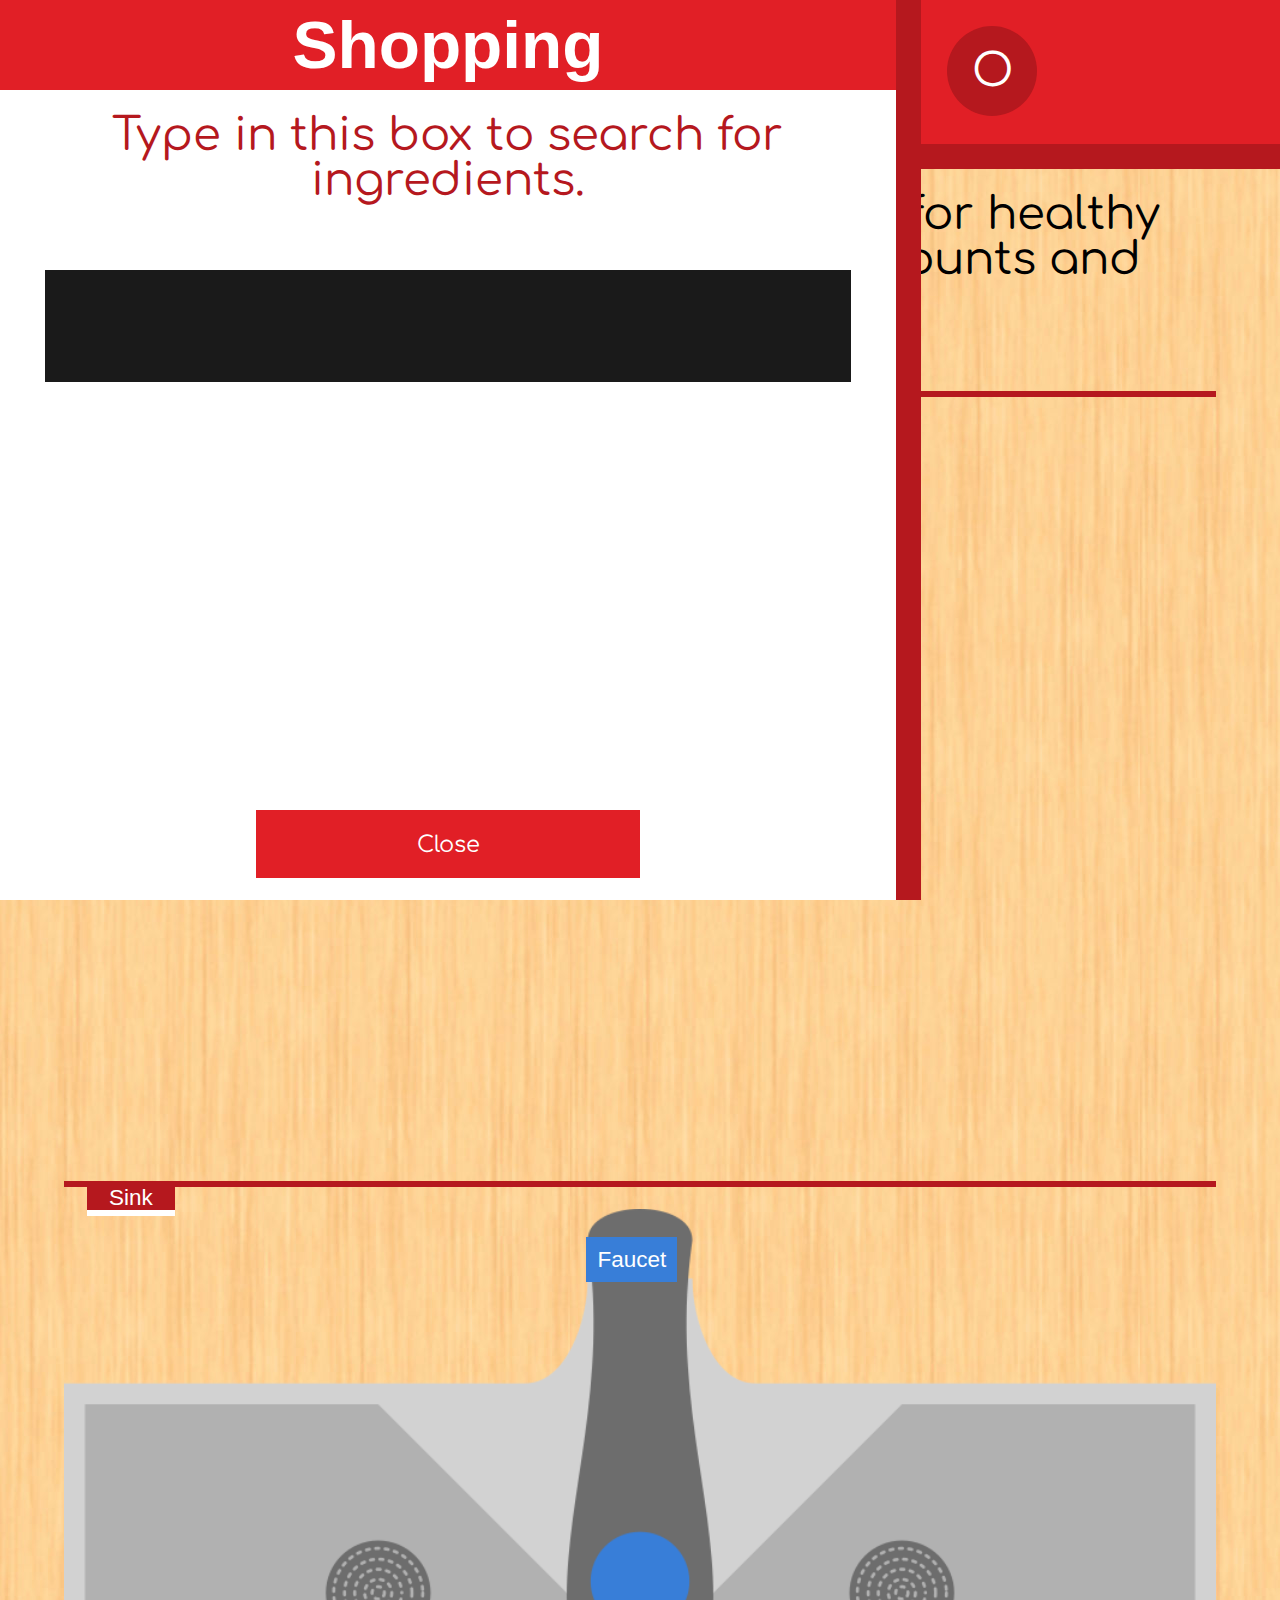
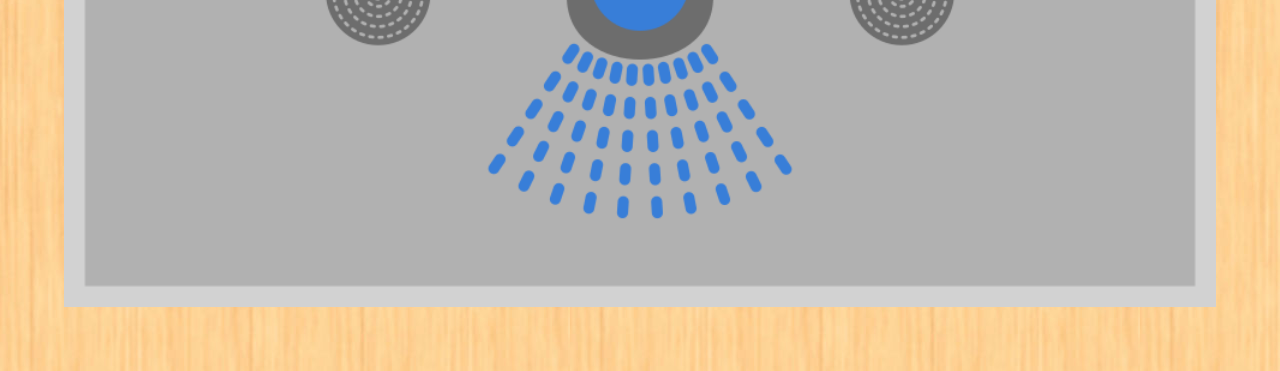
==== cooking.html @ 9f0081d0 "Moved menu button on toggleSideBar()" ====
<!DOCTYPE html>
<html>
	<head>
		<title>Yumme</title>
		<!-- <link rel="icon" type="img/png" href="style/favicon.png" style="width:30px;"> -->
		<link rel="stylesheet" type="text/css" href="style/reset.css">
		<link rel="stylesheet" type="text/css" href="style/main.css">
		<link href='https://fonts.googleapis.com/css?family=Unkempt:700|Comfortaa:300' rel='stylesheet' type='text/css'>
		<script src='https://cdn.firebase.com/js/client/2.2.1/firebase.js'></script>
		<style>
            
            
            
		</style>
	</head>
	<body>

		<header>
			<button id="openMenu" class="button-left" onclick="toggleMenu('options');">O</button>
			<div id="options" class="options-close">
				<button class="menuOption" onclick="toggleSideBar('shop');">Shop</button>
				<button class="menuOption" onclick="toggleSideBar('cart');">View Cart</button>
				<button class="menuOption" onclick="toggleSideBar('recipe');">View Recipe</button>
			</div>
			<center>
				<img class="logo" src="style/img/logo.png">
			</center>
		</header>

		
		<p>A mobile app to gamify shopping for healthy foods and reward users with discounts and special offers.</p>

		<div class="sidebar sidebar-close" id="shop">
			<h2>Shopping</h2>
			<div class="container" id="container-shop">
				<p>Type in this box to search for ingredients.</p>
				<input type="text" id="search-ingredients" onchange="searchIngredients();">
				<div id="shoppingResults"></div>
			</div>
			<button class="closeSideBar" onclick="closeAllSideBars();">Close</button>
		</div>

		<div class="sidebar sidebar-close" id="recipe">
			<h2>My Recipe</h2>
			<div class="container" id="container-recipe">
				<h3>Berry Parfait</h3>
				<ol>
					<li>Rinse your strawberries and let it drain in the sink.</li>
					<li>Put the yogurt into a bowl.</li>
					<li>Top the yogurt with a handful of strawberries.</li>
					<li>Drizzle the honey over your strawberries.</li>
					<li>Serve and enjoy!</li>
				</ol>
			</div>
			<button class="closeSideBar" onclick="closeAllSideBars();">Close</button>
		</div>

		<div class="sidebar sidebar-close" id="cart">
			<h2>My Cart</h2>
			<div class="container" id="container-cart"></div>
			<button class="closeSideBar" onclick="closeAllSideBars();">Close</button>
		</div>

		<div id="locationSpace"></div>
		
		<!-- IMPORTS -->
		<script src="imports/jquery-1.11.3.min.js"></script>
		<script src="imports/jquery-ui.js"></script>
		<script src="imports/touchpunch.js"></script>
		<script src="imports/howler.js"></script>
		<script src="imports/lunr.js"></script>
		<!-- VIEW -->
		<script src="view/view.js"></script>
		<!-- DATA -->
		<script src="data/prepSpace.js"></script>
		<script src="data/utensil.js"></script>
		<script src="data/ingredient.js"></script>
		<!-- DATABASE -->
		<!-- APPLICATION -->
		<script src="application/cooking.js"></script>


		<script type="text/javascript">

		toggleSideBar('shop');

		</script>
		
	</body>
</html>
---- style/main.css ----
h1,h2,h3,h4,h5,h6,ol,p,span{font-family:Comfortaa,sans-serif;font-size:5vh;text-align:center}h1,h2,h3,h4,h5,h6{font-family:Unkempt,sans-serif;font-weight:700}h1{font-size:10vh}h2{font-size:7.5vh}h3{font-size:6.75vh;margin:2.5vh auto}p{width:90%;font-family:Comfortaa,sans-serif;margin:2.5vh 5%}ol{width:90%;margin:0 auto;list-style-type:decimal;list-style-position:inside}li{text-align:left;color:#1a1a1a;margin:2.5vh auto}li.highlighted{font-weight:700;color:#b5181e}html{background:url(img/wood.jpg);overflow-x:hidden}header{width:96vw;padding:2vw;background:#e11f26;border-bottom:2vw solid #b5181e}header img.logo{height:10vh}header button#openMenu{background:#b5181e;width:10vh;height:10vh;line-height:10vh;border-radius:5vh;position:fixed;transition:all .5s ease;-webkit-transition:all .5s ease}div#options{position:fixed;background:0 0;width:80vw;height:auto;left:8vw;z-index:60;transition:all .5s ease;-webkit-transition:all .5s ease}div#options button.menuOption{width:100%;margin:1.25vh 0;color:#b5181e;background:#fff;border-left:2.5vh solid #b5181e;transition:all .5s ease;-webkit-transition:all .5s ease}div#options button.menuOption:hover{background:#b5181e;color:#fff}button.button-left{left:2vw}button.button-right{left:74vw}div.options-open{top:20vh}div.options-close{top:-50vh}div.sidebar{position:fixed;top:0;width:70vw;height:100vh;background:#fff;color:#b5181e;border-right:2vw solid #b5181e;transition:all .5s ease;-webkit-transition:all .5s ease;z-index:50}div.sidebar h2{background:#e11f26;color:#fff;padding:1.25vh 0}div.sidebar button.closeSideBar{position:absolute;top:90vh;left:20vw;width:30vw;height:7.5vh;line-height:7.5vh;font-size:2.5vh;background:#e11f26}div.sidebar-open{left:0}div.sidebar-close{left:-72vw}button,input,select{outline:0;border:none;box-sizing:border-box;color:#fff;font-family:Comfortaa,sans-serif;font-size:5vh;line-height:7.5vh}div.sidebar input{width:90%;padding:2.5%;margin:5%;background:#1a1a1a}div.location{width:90vw;height:56.25vw;margin:5vw auto;border-top:.75vh solid #b5181e;background-repeat:no-repeat;background-position:center center;-webkit-background-size:cover;-moz-background-size:cover;-o-background-size:cover;background-size:cover}div.location span.label{background:#b5181e;padding:0 2.5vh;border-bottom:.75vh solid #fff;margin:0 2.5vh;font-family:Unkempt,sans-serif;font-size:2.5vh;color:#fff}div.location div.ingredient span.label{background:#1a1a1a}div.ingredient{width:10vh;height:10vh;margin:2.5vh;z-index:10;background-repeat:no-repeat;background-position:center center;-webkit-background-size:cover;-moz-background-size:cover;-o-background-size:cover;background-size:cover}div.ingredient button.buy{position:absolute;width:12.5vh;height:12.5vh;background:0 0;border:1vh solid #e11f26;margin-top:-1.25vh;margin-left:-1.25vh;transition:all .5s ease;-webkit-transition:all .5s ease}div.ingredient button.buy:hover{background:#e11f26}div.ingredient span.label{background:#e11f26;color:#fff;padding:1.25vh;position:absolute;border:none;font-size:2.5vh;text-align:center;margin-top:2.5vh;margin-left:12.5vh}div.utensil{position:absolute;background-repeat:no-repeat;background-position:center center;-webkit-background-size:cover;-moz-background-size:cover;-o-background-size:cover;background-size:cover;z-index:20}div.utensil span.label{background:#387ed8;color:#fff;padding:1.25vh;margin-top:3.125vh;margin-left:11.25vh;position:absolute;border:none;font-size:2.5vh;text-align:center}.faucet-on{background-image:url(img/faucet-on.png)}.faucet-off{background-image:url(img/faucet-off.png)}
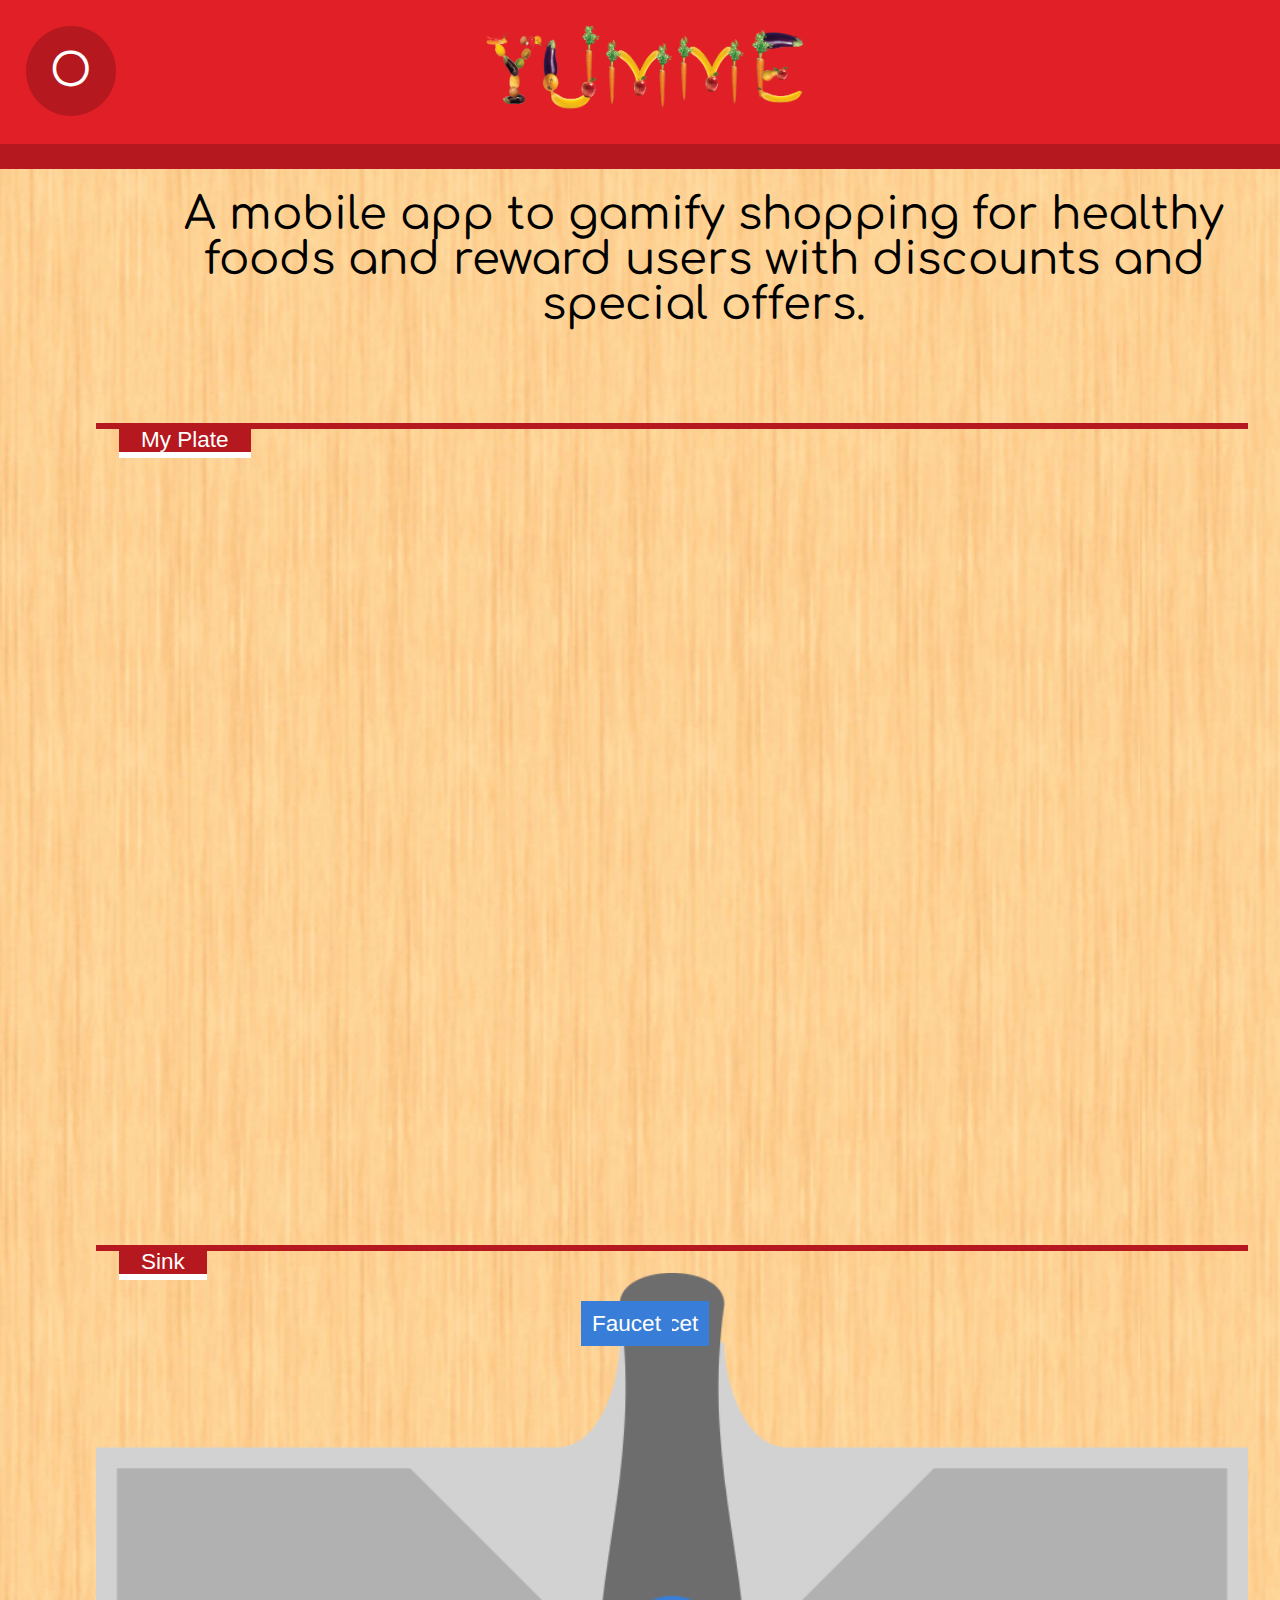
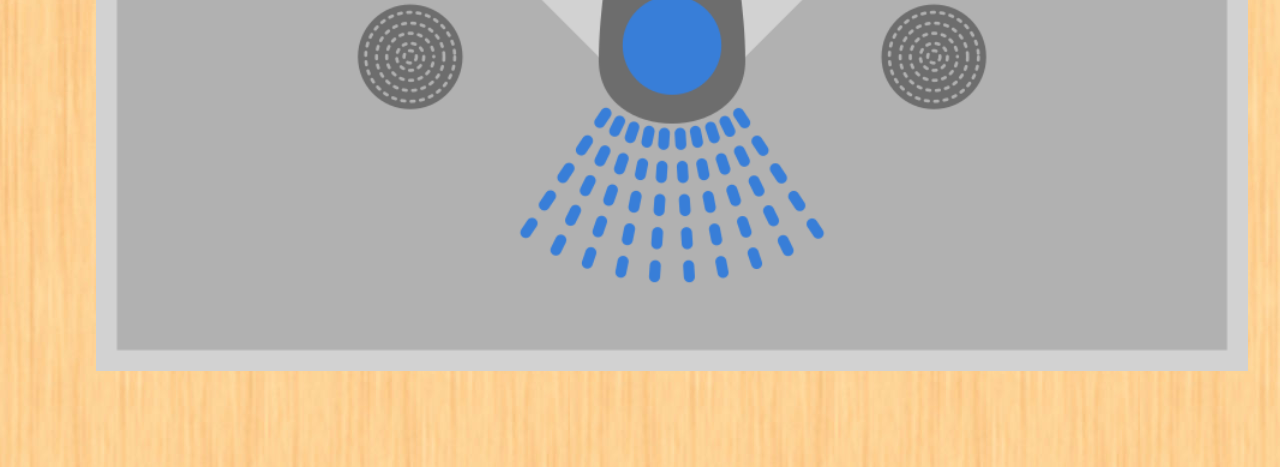
==== commit d6db3a57: "Adjusted margins to roughly center elements" ====
--- a/cooking.html
+++ b/cooking.html
@@ -82,7 +82,7 @@
 
 		<script type="text/javascript">
 
-		toggleSideBar('shop');
+			//toggleSideBar('shop');
 
 		</script>
 		
--- a/style/main.css
+++ b/style/main.css
@@ -1 +1 @@
-h1,h2,h3,h4,h5,h6,ol,p,span{font-family:Comfortaa,sans-serif;font-size:5vh;text-align:center}h1,h2,h3,h4,h5,h6{font-family:Unkempt,sans-serif;font-weight:700}h1{font-size:10vh}h2{font-size:7.5vh}h3{font-size:6.75vh;margin:2.5vh auto}p{width:90%;font-family:Comfortaa,sans-serif;margin:2.5vh 5%}ol{width:90%;margin:0 auto;list-style-type:decimal;list-style-position:inside}li{text-align:left;color:#1a1a1a;margin:2.5vh auto}li.highlighted{font-weight:700;color:#b5181e}html{background:url(img/wood.jpg);overflow-x:hidden}header{width:96vw;padding:2vw;background:#e11f26;border-bottom:2vw solid #b5181e}header img.logo{height:10vh}header button#openMenu{background:#b5181e;width:10vh;height:10vh;line-height:10vh;border-radius:5vh;position:fixed;transition:all .5s ease;-webkit-transition:all .5s ease}div#options{position:fixed;background:0 0;width:80vw;height:auto;left:8vw;z-index:60;transition:all .5s ease;-webkit-transition:all .5s ease}div#options button.menuOption{width:100%;margin:1.25vh 0;color:#b5181e;background:#fff;border-left:2.5vh solid #b5181e;transition:all .5s ease;-webkit-transition:all .5s ease}div#options button.menuOption:hover{background:#b5181e;color:#fff}button.button-left{left:2vw}button.button-right{left:74vw}div.options-open{top:20vh}div.options-close{top:-50vh}div.sidebar{position:fixed;top:0;width:70vw;height:100vh;background:#fff;color:#b5181e;border-right:2vw solid #b5181e;transition:all .5s ease;-webkit-transition:all .5s ease;z-index:50}div.sidebar h2{background:#e11f26;color:#fff;padding:1.25vh 0}div.sidebar button.closeSideBar{position:absolute;top:90vh;left:20vw;width:30vw;height:7.5vh;line-height:7.5vh;font-size:2.5vh;background:#e11f26}div.sidebar-open{left:0}div.sidebar-close{left:-72vw}button,input,select{outline:0;border:none;box-sizing:border-box;color:#fff;font-family:Comfortaa,sans-serif;font-size:5vh;line-height:7.5vh}div.sidebar input{width:90%;padding:2.5%;margin:5%;background:#1a1a1a}div.location{width:90vw;height:56.25vw;margin:5vw auto;border-top:.75vh solid #b5181e;background-repeat:no-repeat;background-position:center center;-webkit-background-size:cover;-moz-background-size:cover;-o-background-size:cover;background-size:cover}div.location span.label{background:#b5181e;padding:0 2.5vh;border-bottom:.75vh solid #fff;margin:0 2.5vh;font-family:Unkempt,sans-serif;font-size:2.5vh;color:#fff}div.location div.ingredient span.label{background:#1a1a1a}div.ingredient{width:10vh;height:10vh;margin:2.5vh;z-index:10;background-repeat:no-repeat;background-position:center center;-webkit-background-size:cover;-moz-background-size:cover;-o-background-size:cover;background-size:cover}div.ingredient button.buy{position:absolute;width:12.5vh;height:12.5vh;background:0 0;border:1vh solid #e11f26;margin-top:-1.25vh;margin-left:-1.25vh;transition:all .5s ease;-webkit-transition:all .5s ease}div.ingredient button.buy:hover{background:#e11f26}div.ingredient span.label{background:#e11f26;color:#fff;padding:1.25vh;position:absolute;border:none;font-size:2.5vh;text-align:center;margin-top:2.5vh;margin-left:12.5vh}div.utensil{position:absolute;background-repeat:no-repeat;background-position:center center;-webkit-background-size:cover;-moz-background-size:cover;-o-background-size:cover;background-size:cover;z-index:20}div.utensil span.label{background:#387ed8;color:#fff;padding:1.25vh;margin-top:3.125vh;margin-left:11.25vh;position:absolute;border:none;font-size:2.5vh;text-align:center}.faucet-on{background-image:url(img/faucet-on.png)}.faucet-off{background-image:url(img/faucet-off.png)}+h1,h2,h3,h4,h5,h6,ol,p,span{font-family:Comfortaa,sans-serif;font-size:5vh;text-align:center}h1,h2,h3,h4,h5,h6{font-family:Unkempt,sans-serif;font-weight:700}h1{font-size:10vh}h2{font-size:7.5vh}h3{font-size:6.75vh;margin:2.5vh auto}p{width:90%;font-family:Comfortaa,sans-serif;margin:2.5vh 10%}ol{width:90%;margin:0 auto;list-style-type:decimal;list-style-position:inside}li{text-align:left;color:#1a1a1a;margin:2.5vh auto}li.highlighted{font-weight:700;color:#b5181e}html{background:url(img/wood.jpg);overflow-x:hidden}header{width:96vw;padding:2vw;background:#e11f26;border-bottom:2vw solid #b5181e}header img.logo{height:10vh}header button#openMenu{background:#b5181e;width:10vh;height:10vh;line-height:10vh;border-radius:5vh;position:fixed;transition:all .5s ease;-webkit-transition:all .5s ease}div#options{position:fixed;background:0 0;width:80vw;height:auto;left:8vw;z-index:60;transition:all .5s ease;-webkit-transition:all .5s ease}div#options button.menuOption{width:100%;margin:1.25vh 0;color:#b5181e;background:#fff;border-left:2.5vh solid #b5181e;transition:all .5s ease;-webkit-transition:all .5s ease}div#options button.menuOption:hover{background:#b5181e;color:#fff}button.button-left{left:2vw}button.button-right{left:74vw}div.options-open{top:20vh}div.options-close{top:-50vh}div.sidebar{position:fixed;top:0;width:70vw;height:100vh;background:#fff;color:#b5181e;border-right:2vw solid #b5181e;transition:all .5s ease;-webkit-transition:all .5s ease;z-index:50}div.sidebar h2{background:#e11f26;color:#fff;padding:1.25vh 0}div.sidebar button.closeSideBar{position:absolute;top:90vh;left:20vw;width:30vw;height:7.5vh;line-height:7.5vh;font-size:2.5vh;background:#e11f26}div.sidebar-open{left:0}div.sidebar-close{left:-72vw}button,input,select{outline:0;border:none;box-sizing:border-box;color:#fff;font-family:Comfortaa,sans-serif;font-size:5vh;line-height:7.5vh}div.sidebar input{width:90%;padding:2.5%;margin:5%;background:#1a1a1a}div.location{width:90vw;height:56.25vw;margin:7.5%;border-top:.75vh solid #b5181e;background-repeat:no-repeat;background-position:center center;-webkit-background-size:cover;-moz-background-size:cover;-o-background-size:cover;background-size:cover}div.location span.label{background:#b5181e;padding:0 2.5vh;border-bottom:.75vh solid #fff;margin:0 2.5vh;font-family:Unkempt,sans-serif;font-size:2.5vh;color:#fff}div.location div.ingredient span.label{background:#1a1a1a}div.ingredient{width:10vh;height:10vh;margin:2.5vh;z-index:10;background-repeat:no-repeat;background-position:center center;-webkit-background-size:cover;-moz-background-size:cover;-o-background-size:cover;background-size:cover}div.ingredient button.buy{position:absolute;width:12.5vh;height:12.5vh;background:0 0;border:1vh solid #e11f26;margin-top:-1.25vh;margin-left:-1.25vh;transition:all .5s ease;-webkit-transition:all .5s ease}div.ingredient button.buy:hover{background:#e11f26}div.ingredient span.label{background:#e11f26;color:#fff;padding:1.25vh;position:absolute;border:none;font-size:2.5vh;text-align:center;margin-top:2.5vh;margin-left:12.5vh}div.utensil{position:absolute;background-repeat:no-repeat;background-position:center center;-webkit-background-size:cover;-moz-background-size:cover;-o-background-size:cover;background-size:cover;z-index:20}div.utensil span.label{background:#387ed8;color:#fff;padding:1.25vh;margin-top:3.125vh;margin-left:11.25vh;position:absolute;border:none;font-size:2.5vh;text-align:center}.faucet-on{background-image:url(img/faucet-on.png)}.faucet-off{background-image:url(img/faucet-off.png)}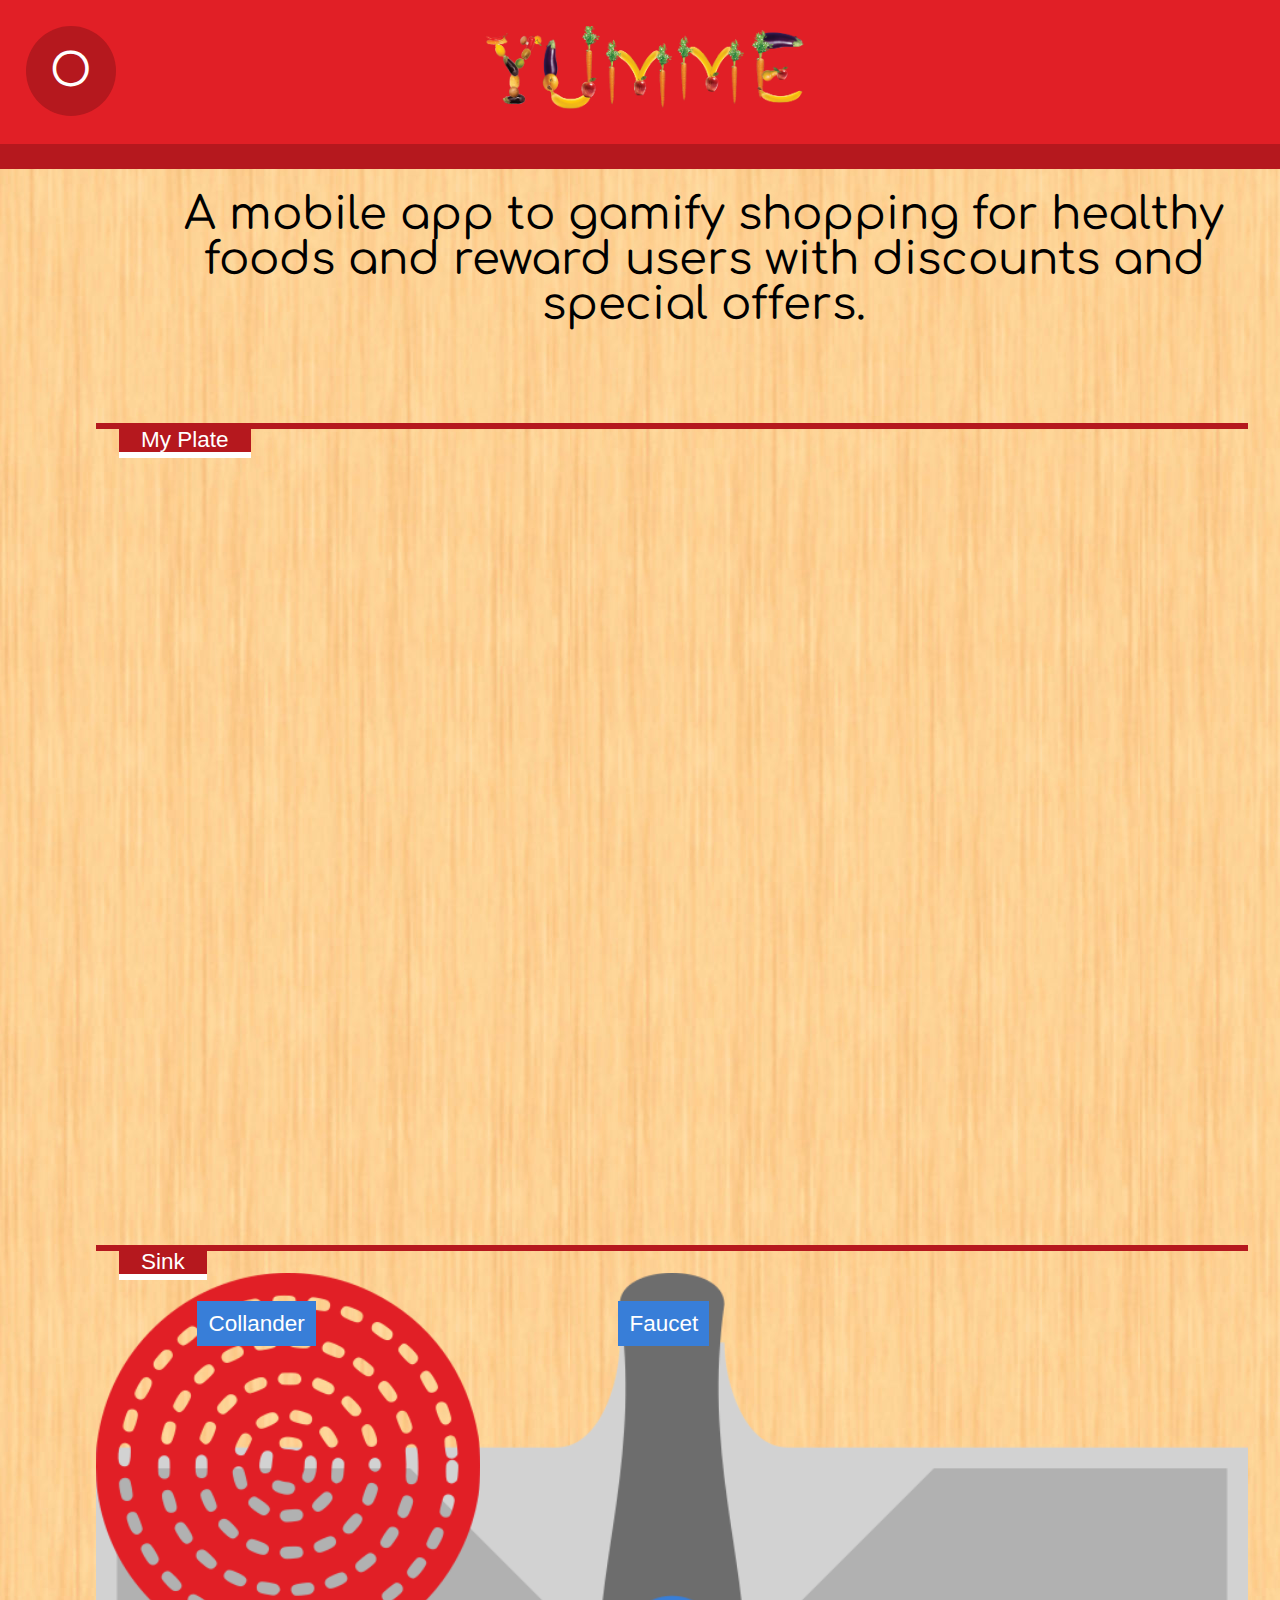
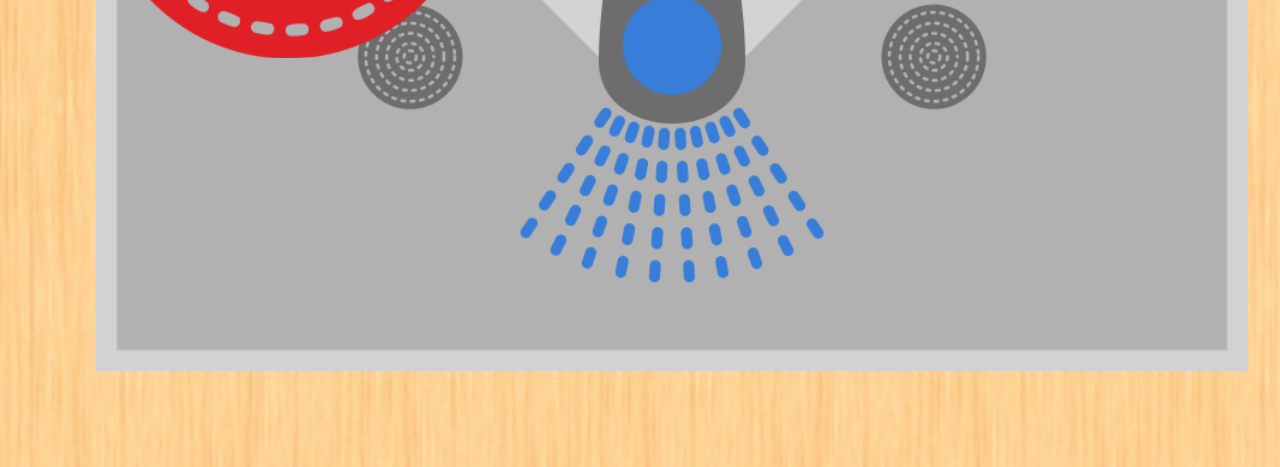
==== commit 02abda2c: "Added static state to Utensil.js" ====
--- a/cooking.html
+++ b/cooking.html
@@ -18,6 +18,7 @@
 		<header>
 			<button id="openMenu" class="button-left" onclick="toggleMenu('options');">O</button>
 			<div id="options" class="options-close">
+				<button class="menuOption" onclick="toggleSideBar('shop');">Cookbook</button>
 				<button class="menuOption" onclick="toggleSideBar('shop');">Shop</button>
 				<button class="menuOption" onclick="toggleSideBar('cart');">View Cart</button>
 				<button class="menuOption" onclick="toggleSideBar('recipe');">View Recipe</button>
@@ -29,6 +30,16 @@
 
 		
 		<p>A mobile app to gamify shopping for healthy foods and reward users with discounts and special offers.</p>
+
+		<div class="sidebar sidebar-close" id="cookbook">
+			<h2>Cookbook</h2>
+			<div class="container" id="container-cookbook">
+				<p>Type in this box to search for recipes.</p>
+				<input type="text" id="search-recipes" onchange="searchRecipes();">
+				<div id="cookbookResults"></div>
+			</div>
+			<button class="closeSideBar" onclick="closeAllSideBars();">Close</button>
+		</div>
 
 		<div class="sidebar sidebar-close" id="shop">
 			<h2>Shopping</h2>
@@ -43,14 +54,7 @@
 		<div class="sidebar sidebar-close" id="recipe">
 			<h2>My Recipe</h2>
 			<div class="container" id="container-recipe">
-				<h3>Berry Parfait</h3>
-				<ol>
-					<li>Rinse your strawberries and let it drain in the sink.</li>
-					<li>Put the yogurt into a bowl.</li>
-					<li>Top the yogurt with a handful of strawberries.</li>
-					<li>Drizzle the honey over your strawberries.</li>
-					<li>Serve and enjoy!</li>
-				</ol>
+				<p>You have not selected a recipe yet.</p>
 			</div>
 			<button class="closeSideBar" onclick="closeAllSideBars();">Close</button>
 		</div>
@@ -75,6 +79,7 @@
 		<script src="data/prepSpace.js"></script>
 		<script src="data/utensil.js"></script>
 		<script src="data/ingredient.js"></script>
+		<script src="data/recipe.js"></script>
 		<!-- DATABASE -->
 		<!-- APPLICATION -->
 		<script src="application/cooking.js"></script>
--- a/style/main.css
+++ b/style/main.css
@@ -1 +1 @@
-h1,h2,h3,h4,h5,h6,ol,p,span{font-family:Comfortaa,sans-serif;font-size:5vh;text-align:center}h1,h2,h3,h4,h5,h6{font-family:Unkempt,sans-serif;font-weight:700}h1{font-size:10vh}h2{font-size:7.5vh}h3{font-size:6.75vh;margin:2.5vh auto}p{width:90%;font-family:Comfortaa,sans-serif;margin:2.5vh 10%}ol{width:90%;margin:0 auto;list-style-type:decimal;list-style-position:inside}li{text-align:left;color:#1a1a1a;margin:2.5vh auto}li.highlighted{font-weight:700;color:#b5181e}html{background:url(img/wood.jpg);overflow-x:hidden}header{width:96vw;padding:2vw;background:#e11f26;border-bottom:2vw solid #b5181e}header img.logo{height:10vh}header button#openMenu{background:#b5181e;width:10vh;height:10vh;line-height:10vh;border-radius:5vh;position:fixed;transition:all .5s ease;-webkit-transition:all .5s ease}div#options{position:fixed;background:0 0;width:80vw;height:auto;left:8vw;z-index:60;transition:all .5s ease;-webkit-transition:all .5s ease}div#options button.menuOption{width:100%;margin:1.25vh 0;color:#b5181e;background:#fff;border-left:2.5vh solid #b5181e;transition:all .5s ease;-webkit-transition:all .5s ease}div#options button.menuOption:hover{background:#b5181e;color:#fff}button.button-left{left:2vw}button.button-right{left:74vw}div.options-open{top:20vh}div.options-close{top:-50vh}div.sidebar{position:fixed;top:0;width:70vw;height:100vh;background:#fff;color:#b5181e;border-right:2vw solid #b5181e;transition:all .5s ease;-webkit-transition:all .5s ease;z-index:50}div.sidebar h2{background:#e11f26;color:#fff;padding:1.25vh 0}div.sidebar button.closeSideBar{position:absolute;top:90vh;left:20vw;width:30vw;height:7.5vh;line-height:7.5vh;font-size:2.5vh;background:#e11f26}div.sidebar-open{left:0}div.sidebar-close{left:-72vw}button,input,select{outline:0;border:none;box-sizing:border-box;color:#fff;font-family:Comfortaa,sans-serif;font-size:5vh;line-height:7.5vh}div.sidebar input{width:90%;padding:2.5%;margin:5%;background:#1a1a1a}div.location{width:90vw;height:56.25vw;margin:7.5%;border-top:.75vh solid #b5181e;background-repeat:no-repeat;background-position:center center;-webkit-background-size:cover;-moz-background-size:cover;-o-background-size:cover;background-size:cover}div.location span.label{background:#b5181e;padding:0 2.5vh;border-bottom:.75vh solid #fff;margin:0 2.5vh;font-family:Unkempt,sans-serif;font-size:2.5vh;color:#fff}div.location div.ingredient span.label{background:#1a1a1a}div.ingredient{width:10vh;height:10vh;margin:2.5vh;z-index:10;background-repeat:no-repeat;background-position:center center;-webkit-background-size:cover;-moz-background-size:cover;-o-background-size:cover;background-size:cover}div.ingredient button.buy{position:absolute;width:12.5vh;height:12.5vh;background:0 0;border:1vh solid #e11f26;margin-top:-1.25vh;margin-left:-1.25vh;transition:all .5s ease;-webkit-transition:all .5s ease}div.ingredient button.buy:hover{background:#e11f26}div.ingredient span.label{background:#e11f26;color:#fff;padding:1.25vh;position:absolute;border:none;font-size:2.5vh;text-align:center;margin-top:2.5vh;margin-left:12.5vh}div.utensil{position:absolute;background-repeat:no-repeat;background-position:center center;-webkit-background-size:cover;-moz-background-size:cover;-o-background-size:cover;background-size:cover;z-index:20}div.utensil span.label{background:#387ed8;color:#fff;padding:1.25vh;margin-top:3.125vh;margin-left:11.25vh;position:absolute;border:none;font-size:2.5vh;text-align:center}.faucet-on{background-image:url(img/faucet-on.png)}.faucet-off{background-image:url(img/faucet-off.png)}+h1,h2,h3,h4,h5,h6,ol,p,span{font-family:Comfortaa,sans-serif;font-size:5vh;text-align:center}h1,h2,h3,h4,h5,h6{font-family:Unkempt,sans-serif;font-weight:700}h1{font-size:10vh}h2{font-size:7.5vh}h3{font-size:6.75vh;margin:2.5vh auto}p{width:90%;font-family:Comfortaa,sans-serif;margin:2.5vh 10%}div.sidebar p{margin:2.5vh 5%}ol{width:90%;margin:0 auto;list-style-type:decimal;list-style-position:inside}li{text-align:left;color:#1a1a1a;margin:2.5vh auto;font-size:3.75vh}li.highlighted{font-weight:700;color:#b5181e}html{background:url(img/wood.jpg);overflow-x:hidden}header{width:96vw;padding:2vw;background:#e11f26;border-bottom:2vw solid #b5181e}header img.logo{height:10vh}header button#openMenu{background:#b5181e;width:10vh;height:10vh;line-height:10vh;border-radius:5vh;position:fixed;transition:all .5s ease;-webkit-transition:all .5s ease}div#options{position:fixed;background:0 0;width:80vw;height:auto;left:8vw;z-index:60;transition:all .5s ease;-webkit-transition:all .5s ease}div#options button.menuOption{width:100%;margin:1.25vh 0;color:#b5181e;background:#fff;border-left:2.5vh solid #b5181e;transition:all .5s ease;-webkit-transition:all .5s ease}div#options button.menuOption:hover{background:#b5181e;color:#fff}button.button-left{left:2vw}button.button-right{left:74vw}div.options-open{top:20vh}div.options-close{top:-50vh}div.sidebar{position:fixed;top:0;width:70vw;height:100vh;background:#fff;color:#b5181e;border-right:2vw solid #b5181e;transition:all .5s ease;-webkit-transition:all .5s ease;z-index:50}div.sidebar h2{background:#e11f26;color:#fff;padding:1.25vh 0}div.sidebar button.closeSideBar{position:absolute;top:90vh;left:20vw;width:30vw;height:7.5vh;line-height:7.5vh;font-size:2.5vh;background:#e11f26}div.sidebar-open{left:0}div.sidebar-close{left:-72vw}button,input,select{outline:0;border:none;box-sizing:border-box;color:#fff;font-family:Comfortaa,sans-serif;font-size:5vh;line-height:7.5vh}div.sidebar input{width:90%;padding:2.5%;margin:5%;background:#1a1a1a}div.location{width:90vw;height:56.25vw;margin:7.5%;border-top:.75vh solid #b5181e;background-repeat:no-repeat;background-position:center center;-webkit-background-size:cover;-moz-background-size:cover;-o-background-size:cover;background-size:cover}div.location span.label{background:#b5181e;padding:0 2.5vh;border-bottom:.75vh solid #fff;margin:0 2.5vh;font-family:Unkempt,sans-serif;font-size:2.5vh;color:#fff}div.location div.ingredient span.label{background:#1a1a1a}div.ingredient{width:10vh;height:10vh;margin:2.5vh;z-index:10;background-repeat:no-repeat;background-position:center center;-webkit-background-size:cover;-moz-background-size:cover;-o-background-size:cover;background-size:cover}div.ingredient button.buy{position:absolute;width:12.5vh;height:12.5vh;background:0 0;border:1vh solid #e11f26;margin-top:-1.25vh;margin-left:-1.25vh;transition:all .5s ease;-webkit-transition:all .5s ease}div.ingredient button.buy:hover{background:#e11f26}div.ingredient span.label{background:#e11f26;color:#fff;padding:1.25vh;position:absolute;border:none;font-size:2.5vh;text-align:center;margin-top:2.5vh;margin-left:12.5vh}div.utensil{position:absolute;background-repeat:no-repeat;background-position:center center;-webkit-background-size:cover;-moz-background-size:cover;-o-background-size:cover;background-size:cover;z-index:20}div.utensil span.label{background:#387ed8;color:#fff;padding:1.25vh;margin-top:3.125vh;margin-left:11.25vh;position:absolute;border:none;font-size:2.5vh;text-align:center}.faucet-on{background-image:url(img/faucet-on.png)}.faucet-off{background-image:url(img/faucet-off.png)}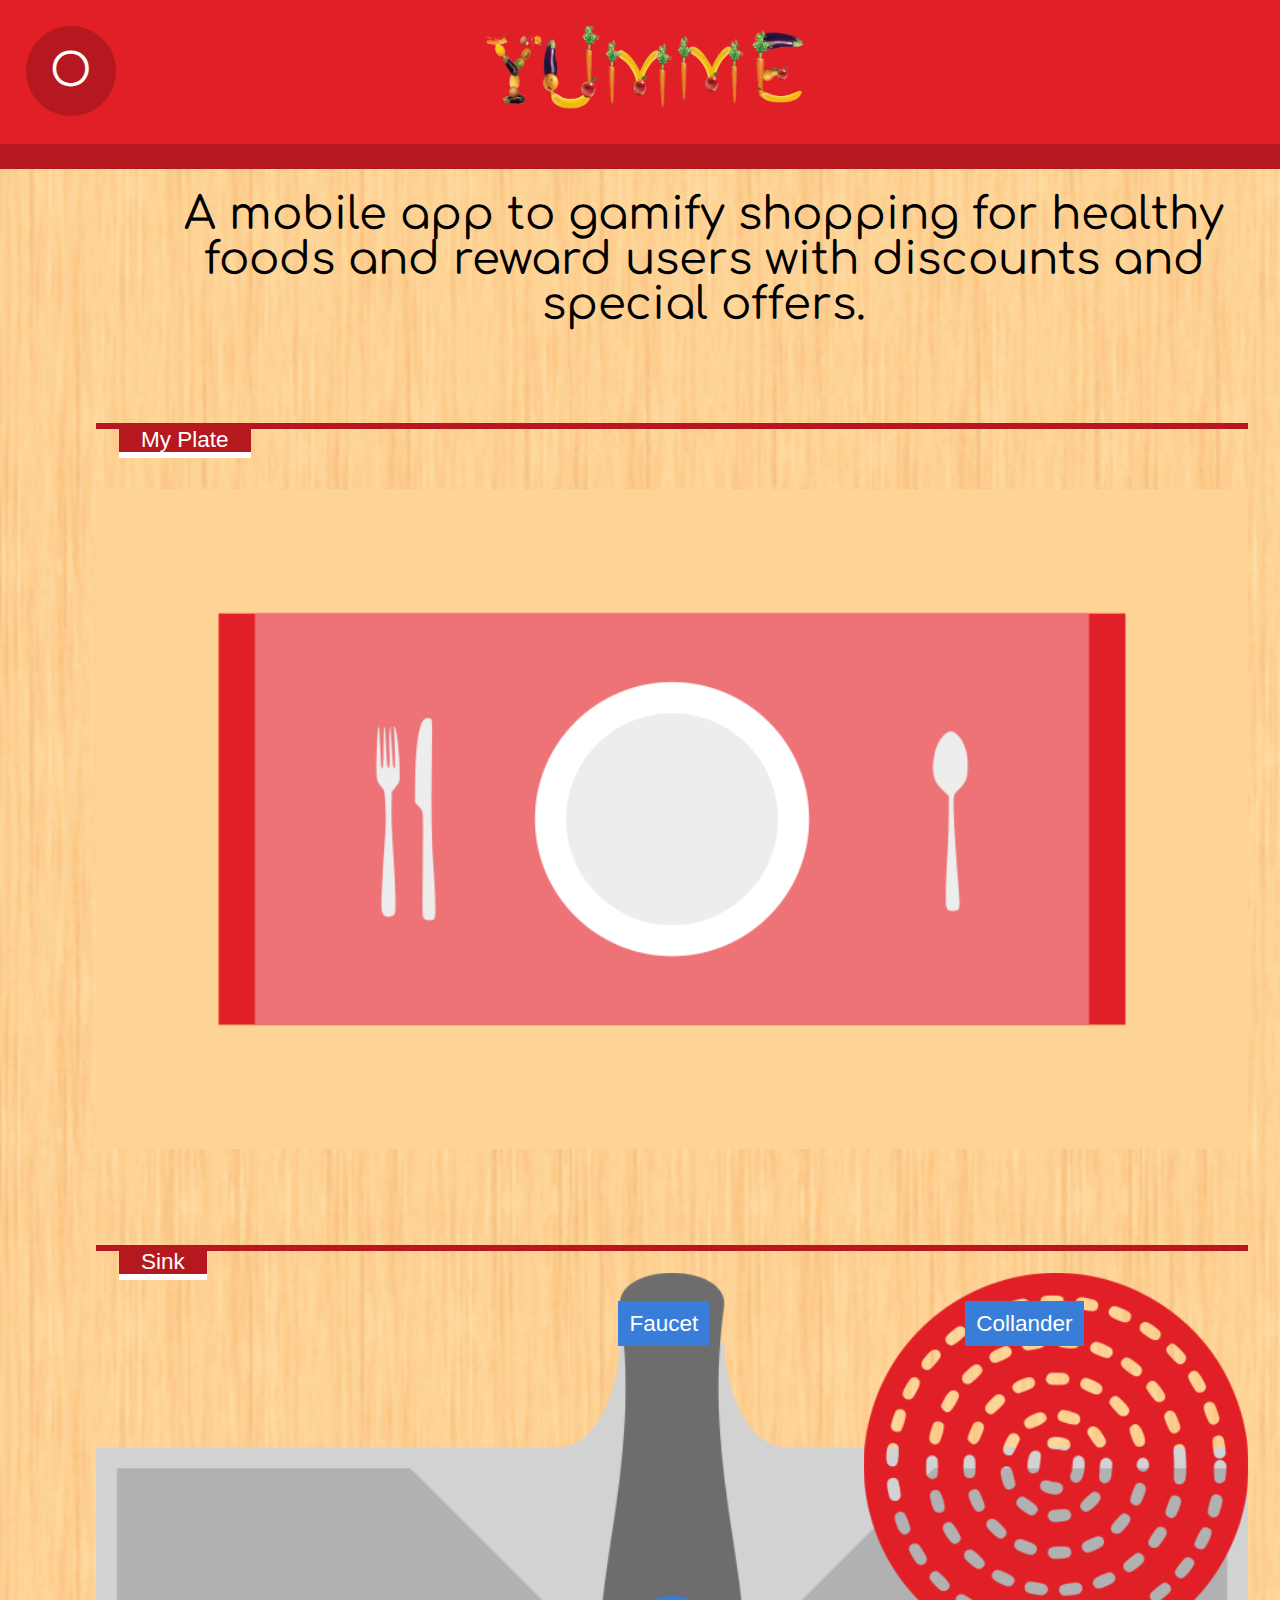
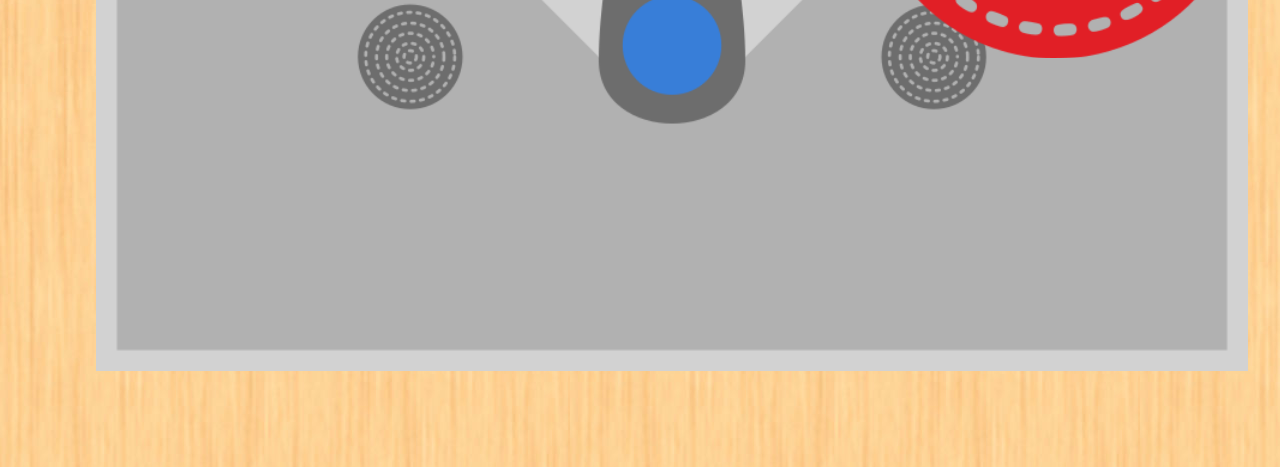
==== commit 2051cc11: "Implemented lunr Recipe search" ====
--- a/cooking.html
+++ b/cooking.html
@@ -18,7 +18,7 @@
 		<header>
 			<button id="openMenu" class="button-left" onclick="toggleMenu('options');">O</button>
 			<div id="options" class="options-close">
-				<button class="menuOption" onclick="toggleSideBar('shop');">Cookbook</button>
+				<button class="menuOption" onclick="toggleSideBar('cookbook');">Cookbook</button>
 				<button class="menuOption" onclick="toggleSideBar('shop');">Shop</button>
 				<button class="menuOption" onclick="toggleSideBar('cart');">View Cart</button>
 				<button class="menuOption" onclick="toggleSideBar('recipe');">View Recipe</button>
--- a/style/main.css
+++ b/style/main.css
@@ -1 +1 @@
-h1,h2,h3,h4,h5,h6,ol,p,span{font-family:Comfortaa,sans-serif;font-size:5vh;text-align:center}h1,h2,h3,h4,h5,h6{font-family:Unkempt,sans-serif;font-weight:700}h1{font-size:10vh}h2{font-size:7.5vh}h3{font-size:6.75vh;margin:2.5vh auto}p{width:90%;font-family:Comfortaa,sans-serif;margin:2.5vh 10%}div.sidebar p{margin:2.5vh 5%}ol{width:90%;margin:0 auto;list-style-type:decimal;list-style-position:inside}li{text-align:left;color:#1a1a1a;margin:2.5vh auto;font-size:3.75vh}li.highlighted{font-weight:700;color:#b5181e}html{background:url(img/wood.jpg);overflow-x:hidden}header{width:96vw;padding:2vw;background:#e11f26;border-bottom:2vw solid #b5181e}header img.logo{height:10vh}header button#openMenu{background:#b5181e;width:10vh;height:10vh;line-height:10vh;border-radius:5vh;position:fixed;transition:all .5s ease;-webkit-transition:all .5s ease}div#options{position:fixed;background:0 0;width:80vw;height:auto;left:8vw;z-index:60;transition:all .5s ease;-webkit-transition:all .5s ease}div#options button.menuOption{width:100%;margin:1.25vh 0;color:#b5181e;background:#fff;border-left:2.5vh solid #b5181e;transition:all .5s ease;-webkit-transition:all .5s ease}div#options button.menuOption:hover{background:#b5181e;color:#fff}button.button-left{left:2vw}button.button-right{left:74vw}div.options-open{top:20vh}div.options-close{top:-50vh}div.sidebar{position:fixed;top:0;width:70vw;height:100vh;background:#fff;color:#b5181e;border-right:2vw solid #b5181e;transition:all .5s ease;-webkit-transition:all .5s ease;z-index:50}div.sidebar h2{background:#e11f26;color:#fff;padding:1.25vh 0}div.sidebar button.closeSideBar{position:absolute;top:90vh;left:20vw;width:30vw;height:7.5vh;line-height:7.5vh;font-size:2.5vh;background:#e11f26}div.sidebar-open{left:0}div.sidebar-close{left:-72vw}button,input,select{outline:0;border:none;box-sizing:border-box;color:#fff;font-family:Comfortaa,sans-serif;font-size:5vh;line-height:7.5vh}div.sidebar input{width:90%;padding:2.5%;margin:5%;background:#1a1a1a}div.location{width:90vw;height:56.25vw;margin:7.5%;border-top:.75vh solid #b5181e;background-repeat:no-repeat;background-position:center center;-webkit-background-size:cover;-moz-background-size:cover;-o-background-size:cover;background-size:cover}div.location span.label{background:#b5181e;padding:0 2.5vh;border-bottom:.75vh solid #fff;margin:0 2.5vh;font-family:Unkempt,sans-serif;font-size:2.5vh;color:#fff}div.location div.ingredient span.label{background:#1a1a1a}div.ingredient{width:10vh;height:10vh;margin:2.5vh;z-index:10;background-repeat:no-repeat;background-position:center center;-webkit-background-size:cover;-moz-background-size:cover;-o-background-size:cover;background-size:cover}div.ingredient button.buy{position:absolute;width:12.5vh;height:12.5vh;background:0 0;border:1vh solid #e11f26;margin-top:-1.25vh;margin-left:-1.25vh;transition:all .5s ease;-webkit-transition:all .5s ease}div.ingredient button.buy:hover{background:#e11f26}div.ingredient span.label{background:#e11f26;color:#fff;padding:1.25vh;position:absolute;border:none;font-size:2.5vh;text-align:center;margin-top:2.5vh;margin-left:12.5vh}div.utensil{position:absolute;background-repeat:no-repeat;background-position:center center;-webkit-background-size:cover;-moz-background-size:cover;-o-background-size:cover;background-size:cover;z-index:20}div.utensil span.label{background:#387ed8;color:#fff;padding:1.25vh;margin-top:3.125vh;margin-left:11.25vh;position:absolute;border:none;font-size:2.5vh;text-align:center}.faucet-on{background-image:url(img/faucet-on.png)}.faucet-off{background-image:url(img/faucet-off.png)}+h1,h2,h3,h4,h5,h6,ol,p,span{font-family:Comfortaa,sans-serif;font-size:5vh;text-align:center}h1,h2,h3,h4,h5,h6{font-family:Unkempt,sans-serif;font-weight:700}h1{font-size:10vh}h2{font-size:7.5vh}h3{font-size:6.75vh;margin:2.5vh auto}p{width:90%;font-family:Comfortaa,sans-serif;margin:2.5vh 10%}div.sidebar p{margin:2.5vh 5%}ol{width:90%;margin:0 auto;list-style-type:decimal;list-style-position:inside}li{text-align:left;color:#1a1a1a;margin:2.5vh auto;font-size:3.75vh}li.highlighted{font-weight:700;color:#b5181e}html{background:url(img/wood.jpg);overflow-x:hidden}header{width:96vw;padding:2vw;background:#e11f26;border-bottom:2vw solid #b5181e}header img.logo{height:10vh}header button#openMenu{background:#b5181e;width:10vh;height:10vh;line-height:10vh;border-radius:5vh;position:fixed;transition:all .5s ease;-webkit-transition:all .5s ease}div#options{position:fixed;background:0 0;width:80vw;height:auto;left:8vw;z-index:60;transition:all .5s ease;-webkit-transition:all .5s ease}div#options button.menuOption{width:100%;margin:1.25vh 0;color:#b5181e;background:#fff;border-left:2.5vh solid #b5181e;transition:all .5s ease;-webkit-transition:all .5s ease}div#options button.menuOption:hover{background:#b5181e;color:#fff}button.button-left{left:2vw}button.button-right{left:74vw}div.options-open{top:20vh}div.options-close{top:-50vh}div.sidebar{position:fixed;top:0;width:70vw;height:100vh;background:#fff;color:#b5181e;border-right:2vw solid #b5181e;transition:all .5s ease;-webkit-transition:all .5s ease;z-index:50}div.sidebar h2{background:#e11f26;color:#fff;padding:1.25vh 0}div.sidebar button.closeSideBar{position:absolute;top:90vh;left:20vw;width:30vw;height:7.5vh;line-height:7.5vh;font-size:2.5vh;background:#e11f26}div.sidebar-open{left:0}div.sidebar-close{left:-72vw}button,input,select{outline:0;border:none;box-sizing:border-box;color:#fff;font-family:Comfortaa,sans-serif;font-size:5vh;line-height:7.5vh}div.sidebar input{width:90%;padding:2.5%;margin:5%;background:#1a1a1a}div.location{width:90vw;height:56.25vw;margin:7.5%;border-top:.75vh solid #b5181e;background-repeat:no-repeat;background-position:center center;-webkit-background-size:cover;-moz-background-size:cover;-o-background-size:cover;background-size:cover}div.location span.label{background:#b5181e;padding:0 2.5vh;border-bottom:.75vh solid #fff;margin:0 2.5vh;font-family:Unkempt,sans-serif;font-size:2.5vh;color:#fff}div.location div.ingredient span.label{background:#1a1a1a}div.ingredient{width:10vh;height:10vh;margin:2.5vh;z-index:10;background-repeat:no-repeat;background-position:center center;-webkit-background-size:cover;-moz-background-size:cover;-o-background-size:cover;background-size:cover}div.ingredient button.buy{position:absolute;width:12.5vh;height:12.5vh;background:0 0;border:1vh solid #e11f26;margin-top:-1.25vh;margin-left:-1.25vh;transition:all .5s ease;-webkit-transition:all .5s ease}div.ingredient button.buy:hover{background:#e11f26}div.ingredient span.label{background:#e11f26;color:#fff;padding:1.25vh;position:absolute;border:none;font-size:2.5vh;text-align:center;margin-top:2.5vh;margin-left:12.5vh}div.utensil{position:absolute;background-repeat:no-repeat;background-position:center center;-webkit-background-size:cover;-moz-background-size:cover;-o-background-size:cover;background-size:cover;z-index:20}div.utensil span.label{background:#387ed8;color:#fff;padding:1.25vh;margin-top:3.125vh;margin-left:11.25vh;position:absolute;border:none;font-size:2.5vh;text-align:center}div.utensil div.ingredient{margin:5vw auto}div#faucet{z-index:30}.faucet-on{background-image:url(img/faucet-on.png)}.faucet-off{background-image:url(img/faucet-off.png)}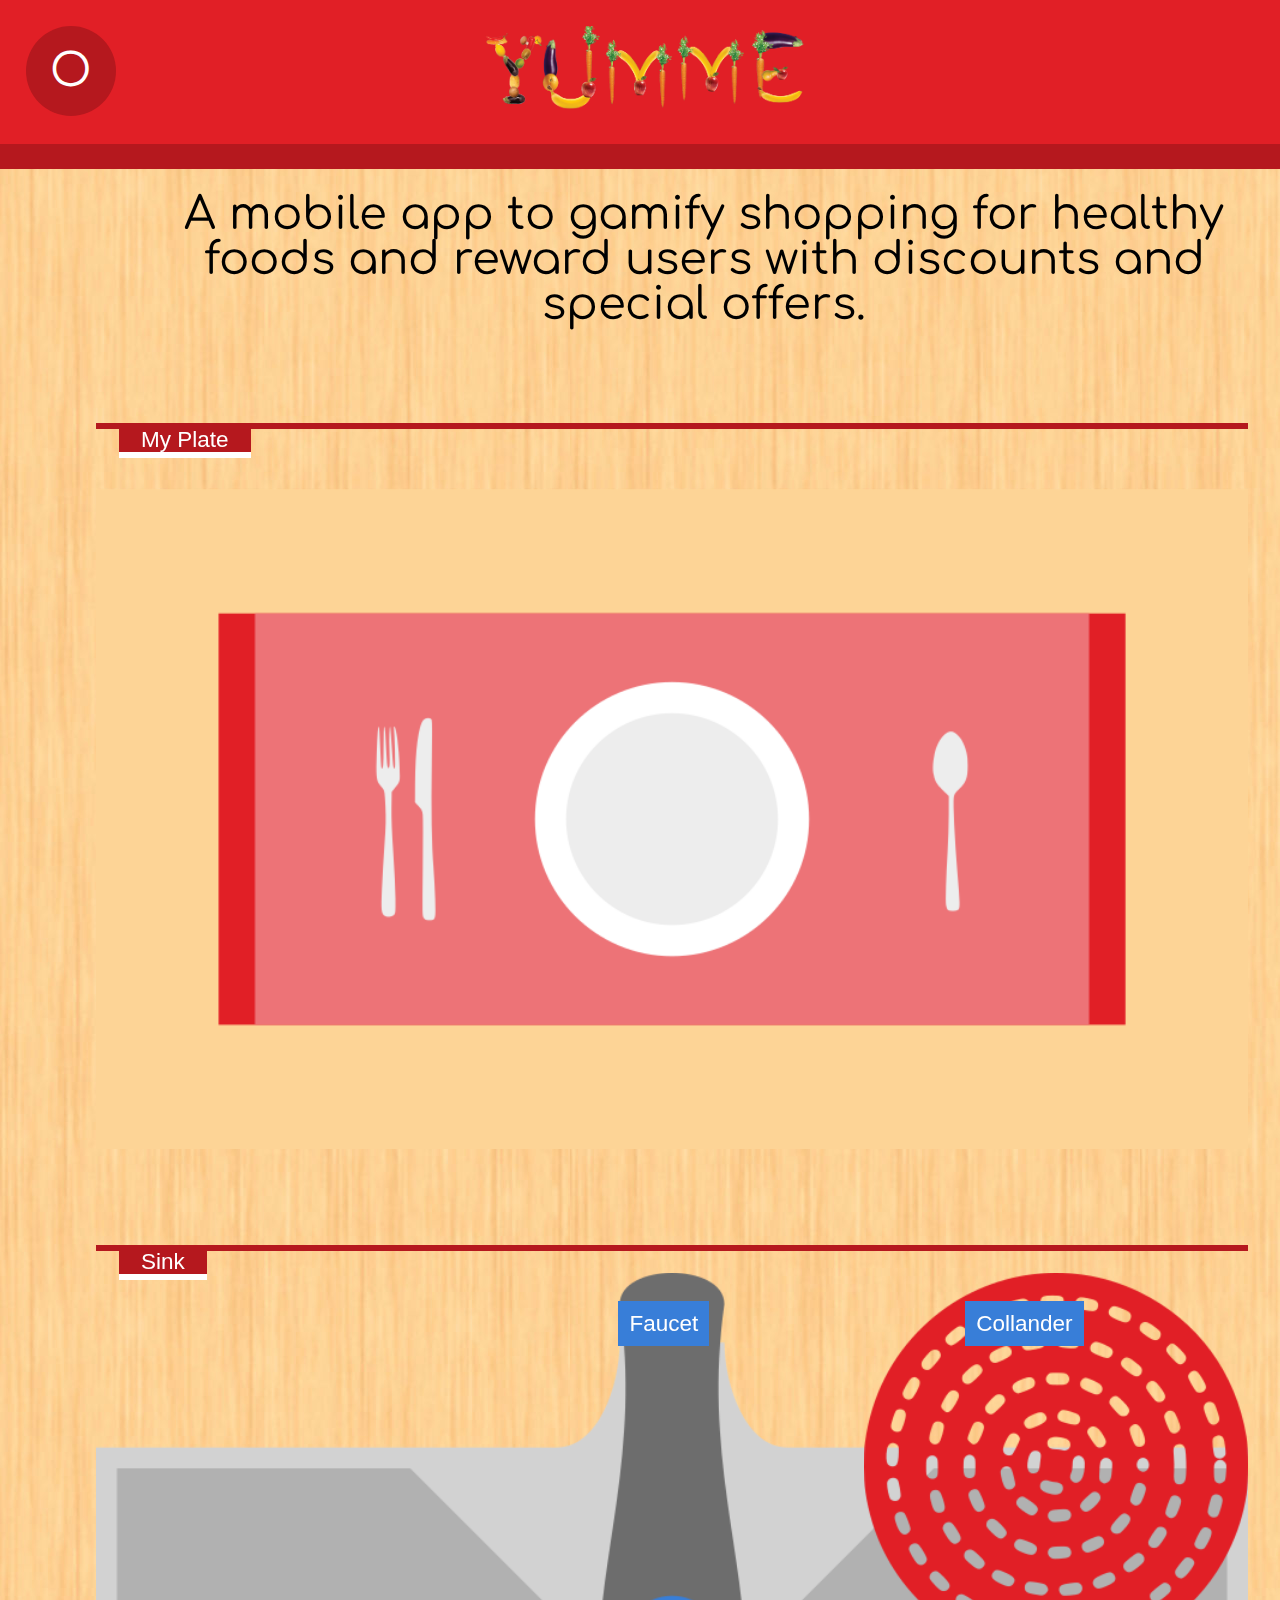
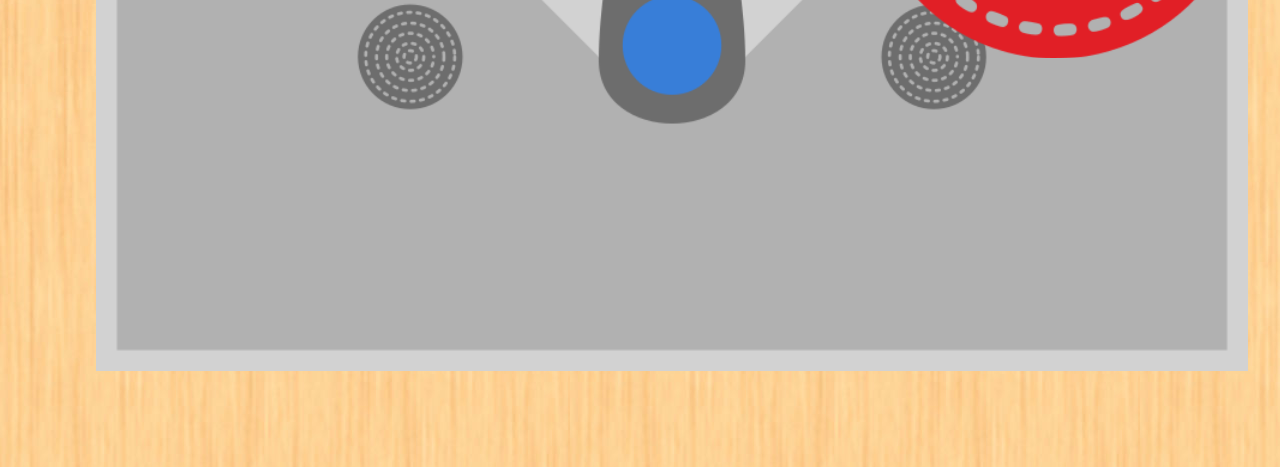
==== commit a9c44923: "Implemented Shade" ====
--- a/cooking.html
+++ b/cooking.html
@@ -16,19 +16,21 @@
 	<body>
 
 		<header>
-			<button id="openMenu" class="button-left" onclick="toggleMenu('options');">O</button>
+			<button id="openMenu" class="button-left" onclick="closeAllSideBars(); toggleMenu('options');"></button>
 			<div id="options" class="options-close">
 				<button class="menuOption" onclick="toggleSideBar('cookbook');">Cookbook</button>
 				<button class="menuOption" onclick="toggleSideBar('shop');">Shop</button>
 				<button class="menuOption" onclick="toggleSideBar('cart');">View Cart</button>
 				<button class="menuOption" onclick="toggleSideBar('recipe');">View Recipe</button>
+				<button class="menuOption" onclick="toggleMenu('options', true);">Exit Menu</button>
 			</div>
 			<center>
 				<img class="logo" src="style/img/logo.png">
 			</center>
 		</header>
 
-		
+		<div id="shade" class="shade shade-off"></div>
+
 		<p>A mobile app to gamify shopping for healthy foods and reward users with discounts and special offers.</p>
 
 		<div class="sidebar sidebar-close" id="cookbook">
--- a/style/main.css
+++ b/style/main.css
@@ -1 +1 @@
-h1,h2,h3,h4,h5,h6,ol,p,span{font-family:Comfortaa,sans-serif;font-size:5vh;text-align:center}h1,h2,h3,h4,h5,h6{font-family:Unkempt,sans-serif;font-weight:700}h1{font-size:10vh}h2{font-size:7.5vh}h3{font-size:6.75vh;margin:2.5vh auto}p{width:90%;font-family:Comfortaa,sans-serif;margin:2.5vh 10%}div.sidebar p{margin:2.5vh 5%}ol{width:90%;margin:0 auto;list-style-type:decimal;list-style-position:inside}li{text-align:left;color:#1a1a1a;margin:2.5vh auto;font-size:3.75vh}li.highlighted{font-weight:700;color:#b5181e}html{background:url(img/wood.jpg);overflow-x:hidden}header{width:96vw;padding:2vw;background:#e11f26;border-bottom:2vw solid #b5181e}header img.logo{height:10vh}header button#openMenu{background:#b5181e;width:10vh;height:10vh;line-height:10vh;border-radius:5vh;position:fixed;transition:all .5s ease;-webkit-transition:all .5s ease}div#options{position:fixed;background:0 0;width:80vw;height:auto;left:8vw;z-index:60;transition:all .5s ease;-webkit-transition:all .5s ease}div#options button.menuOption{width:100%;margin:1.25vh 0;color:#b5181e;background:#fff;border-left:2.5vh solid #b5181e;transition:all .5s ease;-webkit-transition:all .5s ease}div#options button.menuOption:hover{background:#b5181e;color:#fff}button.button-left{left:2vw}button.button-right{left:74vw}div.options-open{top:20vh}div.options-close{top:-50vh}div.sidebar{position:fixed;top:0;width:70vw;height:100vh;background:#fff;color:#b5181e;border-right:2vw solid #b5181e;transition:all .5s ease;-webkit-transition:all .5s ease;z-index:50}div.sidebar h2{background:#e11f26;color:#fff;padding:1.25vh 0}div.sidebar button.closeSideBar{position:absolute;top:90vh;left:20vw;width:30vw;height:7.5vh;line-height:7.5vh;font-size:2.5vh;background:#e11f26}div.sidebar-open{left:0}div.sidebar-close{left:-72vw}button,input,select{outline:0;border:none;box-sizing:border-box;color:#fff;font-family:Comfortaa,sans-serif;font-size:5vh;line-height:7.5vh}div.sidebar input{width:90%;padding:2.5%;margin:5%;background:#1a1a1a}div.location{width:90vw;height:56.25vw;margin:7.5%;border-top:.75vh solid #b5181e;background-repeat:no-repeat;background-position:center center;-webkit-background-size:cover;-moz-background-size:cover;-o-background-size:cover;background-size:cover}div.location span.label{background:#b5181e;padding:0 2.5vh;border-bottom:.75vh solid #fff;margin:0 2.5vh;font-family:Unkempt,sans-serif;font-size:2.5vh;color:#fff}div.location div.ingredient span.label{background:#1a1a1a}div.ingredient{width:10vh;height:10vh;margin:2.5vh;z-index:10;background-repeat:no-repeat;background-position:center center;-webkit-background-size:cover;-moz-background-size:cover;-o-background-size:cover;background-size:cover}div.ingredient button.buy{position:absolute;width:12.5vh;height:12.5vh;background:0 0;border:1vh solid #e11f26;margin-top:-1.25vh;margin-left:-1.25vh;transition:all .5s ease;-webkit-transition:all .5s ease}div.ingredient button.buy:hover{background:#e11f26}div.ingredient span.label{background:#e11f26;color:#fff;padding:1.25vh;position:absolute;border:none;font-size:2.5vh;text-align:center;margin-top:2.5vh;margin-left:12.5vh}div.utensil{position:absolute;background-repeat:no-repeat;background-position:center center;-webkit-background-size:cover;-moz-background-size:cover;-o-background-size:cover;background-size:cover;z-index:20}div.utensil span.label{background:#387ed8;color:#fff;padding:1.25vh;margin-top:3.125vh;margin-left:11.25vh;position:absolute;border:none;font-size:2.5vh;text-align:center}div.utensil div.ingredient{margin:5vw auto}div#faucet{z-index:30}.faucet-on{background-image:url(img/faucet-on.png)}.faucet-off{background-image:url(img/faucet-off.png)}+h1,h2,h3,h4,h5,h6,ol,p,span,ul{font-family:Comfortaa,sans-serif;font-size:5vh;text-align:center}h1,h2,h3,h4,h5,h6{font-family:Unkempt,sans-serif;font-weight:700}h1{font-size:10vh}h2{font-size:7.5vh}h3{font-size:6.75vh;margin:2.5vh auto}p{width:90%;font-family:Comfortaa,sans-serif;margin:2.5vh 10%}div.sidebar p{margin:2.5vh 5%}ol,ul{width:90%;margin:0 auto;list-style-position:inside}ol{list-style-type:decimal}ul{list-style-type:disc}li{text-align:left;color:#1a1a1a;margin:2.5vh auto;font-size:3.75vh}li.highlighted{font-weight:700;color:#b5181e}html{background:url(img/wood.jpg);overflow-x:hidden}div.shade{background:#000;position:fixed;top:0;left:0;width:100vw;height:100vh;transition:all .5s ease;-webkit-transition:all .5s ease}div.shade-on{z-index:70;background:#1a1a1a}div.shade-off{z-index:-5;background:0 0}header{width:96vw;padding:2vw;background:#e11f26;border-bottom:2vw solid #b5181e}header img.logo{height:10vh}header button#openMenu{background:#b5181e;width:10vh;height:10vh;line-height:10vh;border-radius:5vh;position:fixed;transition:all .5s ease;-webkit-transition:all .5s ease;z-index:80}div#options{position:fixed;background:0 0;width:80vw;height:auto;left:8vw;z-index:80;transition:all .5s ease;-webkit-transition:all .5s ease}div#options button.menuOption{width:100%;margin:1.25vh 0;color:#b5181e;background:#fff;border-left:2.5vh solid #b5181e;transition:all .5s ease;-webkit-transition:all .5s ease}div#options button.menuOption:hover{background:#b5181e;color:#fff}button.button-left{left:2vw}button.button-left:before{content:"O"}button.button-right{left:74vw}button.button-right:before{content:"X"}div.options-open{top:15vh}div.options-close{top:-50vh}div.sidebar{position:fixed;top:0;width:70vw;height:100vh;background:#fff;color:#b5181e;border-right:2vw solid #b5181e;transition:all .5s ease;-webkit-transition:all .5s ease;z-index:75;overflow-y:scroll;overflow-x:visible}div.sidebar h2{background:#e11f26;color:#fff;padding:1.25vh 0}div.sidebar button.closeSideBar{display:none}div.sidebar-open{left:0}div.sidebar-close{left:-72vw}button,input,select{outline:0;border:none;box-sizing:border-box;color:#fff;font-family:Comfortaa,sans-serif;font-size:5vh;line-height:7.5vh}div.sidebar input{width:90%;padding:2.5%;margin:5%;background:#1a1a1a}div.location{width:90vw;height:56.25vw;margin:7.5%;border-top:.75vh solid #b5181e;background-repeat:no-repeat;background-position:center center;-webkit-background-size:cover;-moz-background-size:cover;-o-background-size:cover;background-size:cover}div.location span.label{background:#b5181e;padding:0 2.5vh;border-bottom:.75vh solid #fff;margin:0 2.5vh;font-family:Unkempt,sans-serif;font-size:2.5vh;color:#fff}div.location div.ingredient span.label{background:#1a1a1a}div.ingredient{width:10vh;height:10vh;margin:2.5vh;z-index:10;background-repeat:no-repeat;background-position:center center;-webkit-background-size:cover;-moz-background-size:cover;-o-background-size:cover;background-size:cover}div.ingredient button.buy{position:absolute;width:12.5vh;height:12.5vh;background:0 0;border:1vh solid #e11f26;margin-top:-1.25vh;margin-left:-1.25vh;transition:all .5s ease;-webkit-transition:all .5s ease}div.ingredient button.buy:hover{background:#e11f26}div.ingredient span.label{background:#e11f26;color:#fff;padding:1.25vh;position:absolute;border:none;font-size:2.5vh;text-align:center;margin-top:2.5vh;margin-left:12.5vh}div.utensil{position:absolute;background-repeat:no-repeat;background-position:center center;-webkit-background-size:cover;-moz-background-size:cover;-o-background-size:cover;background-size:cover;z-index:20}div.utensil span.label{background:#387ed8;color:#fff;padding:1.25vh;margin-top:3.125vh;margin-left:11.25vh;position:absolute;border:none;font-size:2.5vh;text-align:center}div.utensil div.ingredient{margin:5vw auto}div#faucet{z-index:30}.faucet-on{background-image:url(img/faucet-on.png)}.faucet-off{background-image:url(img/faucet-off.png)}div.recipe-result{margin:2.5vh auto;width:80%;padding:5%;height:7.5vh;line-height:7.5vh;background:#e11f26;color:#fff;font-family:Comfortaa,sans-serif;font-size:3.75vh;text-align:left}div.recipe-result button{background:#fff;color:#e11f26;width:7.5vh;height:7.5vh;border-radius:3.75vh;margin-right:2.5vh;transition:all .5s ease;-webkit-transition:all .5s ease}div.recipe-result button:hover{background:#1a1a1a;color:#fff}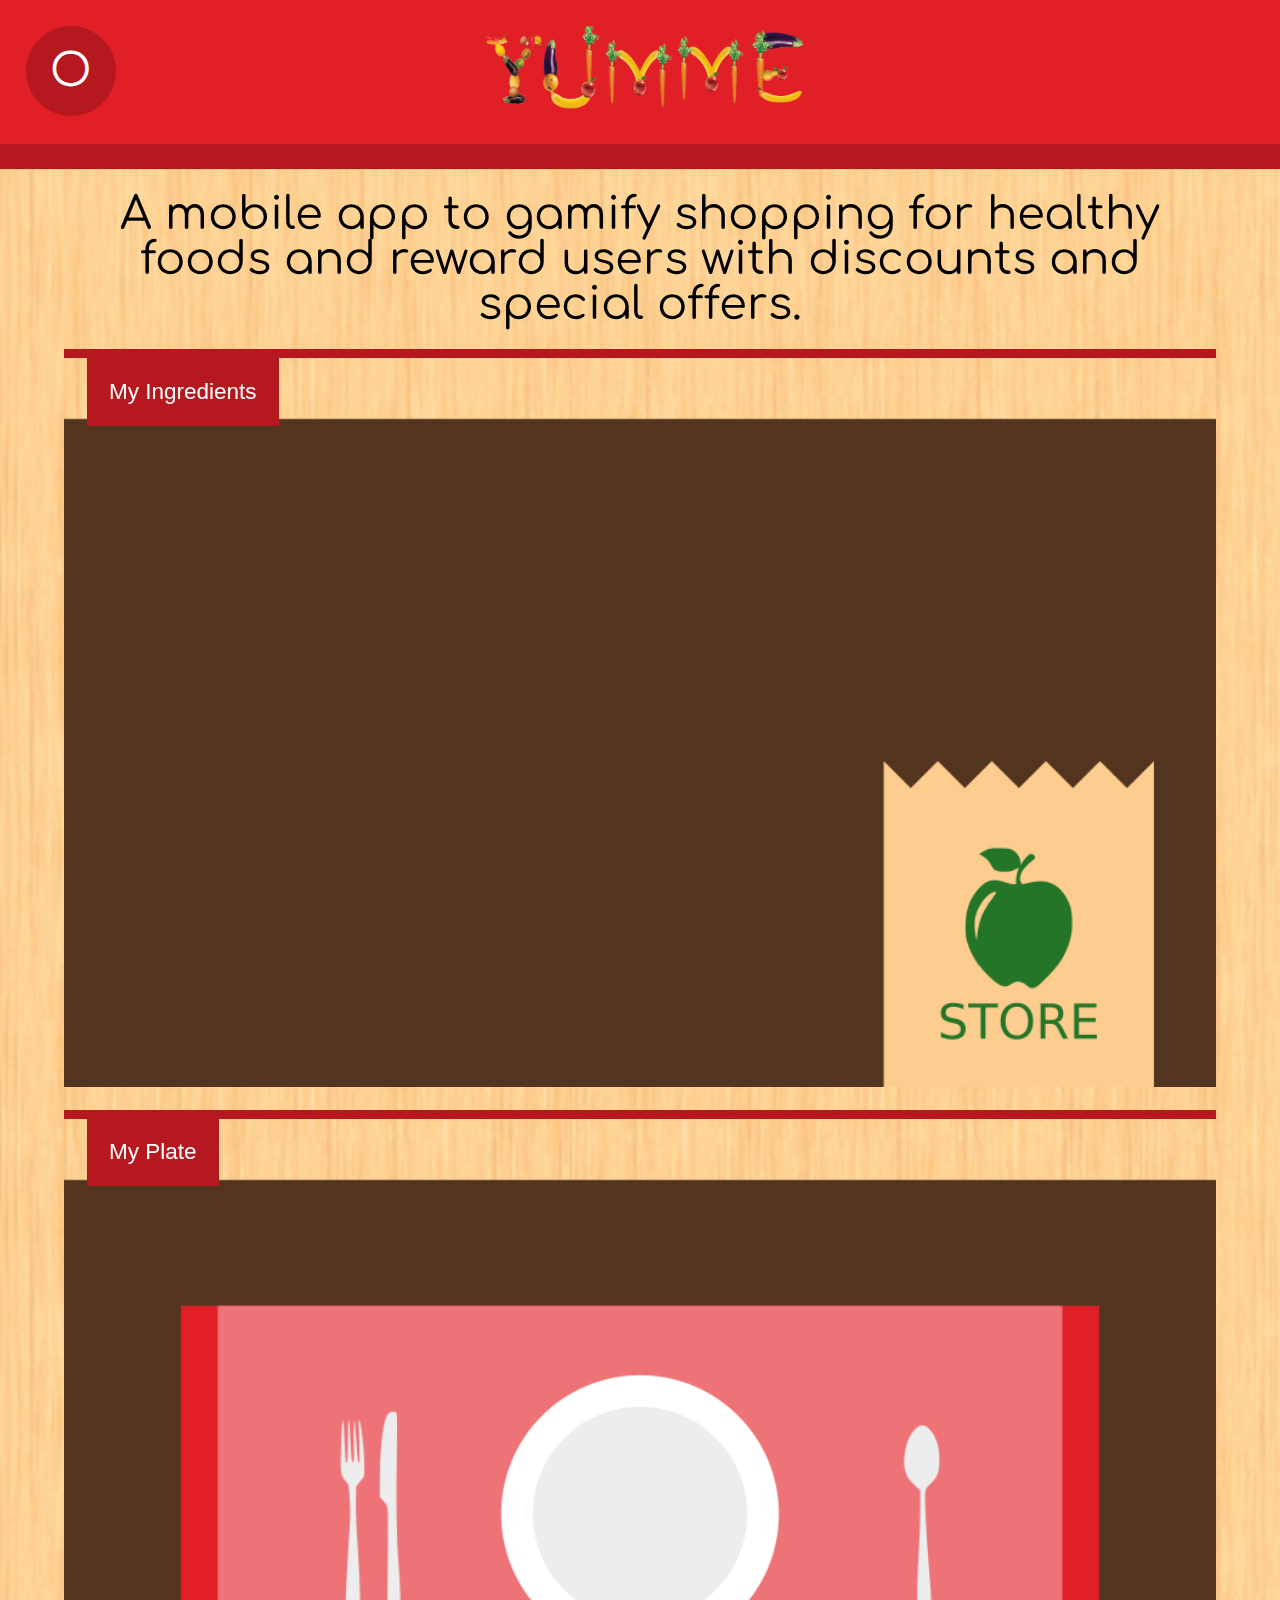
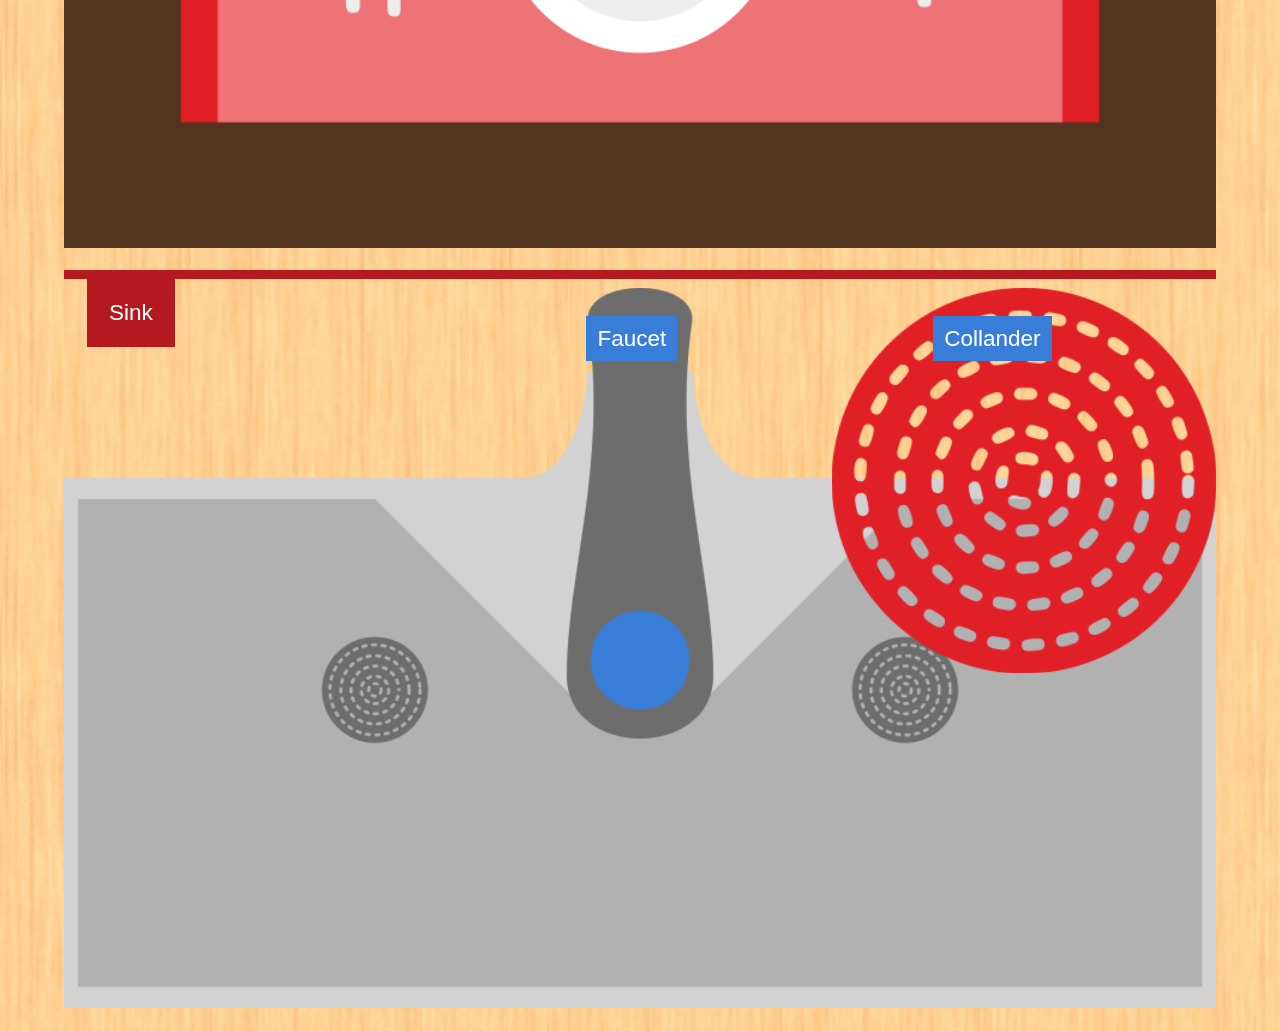
==== commit c0fe2b5e: "Reroute ingredients to table instead of cart" ====
--- a/cooking.html
+++ b/cooking.html
@@ -20,7 +20,7 @@
 			<div id="options" class="options-close">
 				<button class="menuOption" onclick="toggleSideBar('cookbook');">Cookbook</button>
 				<button class="menuOption" onclick="toggleSideBar('shop');">Shop</button>
-				<button class="menuOption" onclick="toggleSideBar('cart');">View Cart</button>
+				<!-- <button class="menuOption" onclick="toggleSideBar('cart');">View Cart</button> -->
 				<button class="menuOption" onclick="toggleSideBar('recipe');">View Recipe</button>
 				<button class="menuOption" onclick="toggleMenu('options', true);">Exit Menu</button>
 			</div>
--- a/style/main.css
+++ b/style/main.css
@@ -1 +1 @@
-h1,h2,h3,h4,h5,h6,ol,p,span,ul{font-family:Comfortaa,sans-serif;font-size:5vh;text-align:center}h1,h2,h3,h4,h5,h6{font-family:Unkempt,sans-serif;font-weight:700}h1{font-size:10vh}h2{font-size:7.5vh}h3{font-size:6.75vh;margin:2.5vh auto}p{width:90%;font-family:Comfortaa,sans-serif;margin:2.5vh 10%}div.sidebar p{margin:2.5vh 5%}ol,ul{width:90%;margin:0 auto;list-style-position:inside}ol{list-style-type:decimal}ul{list-style-type:disc}li{text-align:left;color:#1a1a1a;margin:2.5vh auto;font-size:3.75vh}li.highlighted{font-weight:700;color:#b5181e}html{background:url(img/wood.jpg);overflow-x:hidden}div.shade{background:#000;position:fixed;top:0;left:0;width:100vw;height:100vh;transition:all .5s ease;-webkit-transition:all .5s ease}div.shade-on{z-index:70;background:#1a1a1a}div.shade-off{z-index:-5;background:0 0}header{width:96vw;padding:2vw;background:#e11f26;border-bottom:2vw solid #b5181e}header img.logo{height:10vh}header button#openMenu{background:#b5181e;width:10vh;height:10vh;line-height:10vh;border-radius:5vh;position:fixed;transition:all .5s ease;-webkit-transition:all .5s ease;z-index:80}div#options{position:fixed;background:0 0;width:80vw;height:auto;left:8vw;z-index:80;transition:all .5s ease;-webkit-transition:all .5s ease}div#options button.menuOption{width:100%;margin:1.25vh 0;color:#b5181e;background:#fff;border-left:2.5vh solid #b5181e;transition:all .5s ease;-webkit-transition:all .5s ease}div#options button.menuOption:hover{background:#b5181e;color:#fff}button.button-left{left:2vw}button.button-left:before{content:"O"}button.button-right{left:74vw}button.button-right:before{content:"X"}div.options-open{top:15vh}div.options-close{top:-50vh}div.sidebar{position:fixed;top:0;width:70vw;height:100vh;background:#fff;color:#b5181e;border-right:2vw solid #b5181e;transition:all .5s ease;-webkit-transition:all .5s ease;z-index:75;overflow-y:scroll;overflow-x:visible}div.sidebar h2{background:#e11f26;color:#fff;padding:1.25vh 0}div.sidebar button.closeSideBar{display:none}div.sidebar-open{left:0}div.sidebar-close{left:-72vw}button,input,select{outline:0;border:none;box-sizing:border-box;color:#fff;font-family:Comfortaa,sans-serif;font-size:5vh;line-height:7.5vh}div.sidebar input{width:90%;padding:2.5%;margin:5%;background:#1a1a1a}div.location{width:90vw;height:56.25vw;margin:7.5%;border-top:.75vh solid #b5181e;background-repeat:no-repeat;background-position:center center;-webkit-background-size:cover;-moz-background-size:cover;-o-background-size:cover;background-size:cover}div.location span.label{background:#b5181e;padding:0 2.5vh;border-bottom:.75vh solid #fff;margin:0 2.5vh;font-family:Unkempt,sans-serif;font-size:2.5vh;color:#fff}div.location div.ingredient span.label{background:#1a1a1a}div.ingredient{width:10vh;height:10vh;margin:2.5vh;z-index:10;background-repeat:no-repeat;background-position:center center;-webkit-background-size:cover;-moz-background-size:cover;-o-background-size:cover;background-size:cover}div.ingredient button.buy{position:absolute;width:12.5vh;height:12.5vh;background:0 0;border:1vh solid #e11f26;margin-top:-1.25vh;margin-left:-1.25vh;transition:all .5s ease;-webkit-transition:all .5s ease}div.ingredient button.buy:hover{background:#e11f26}div.ingredient span.label{background:#e11f26;color:#fff;padding:1.25vh;position:absolute;border:none;font-size:2.5vh;text-align:center;margin-top:2.5vh;margin-left:12.5vh}div.utensil{position:absolute;background-repeat:no-repeat;background-position:center center;-webkit-background-size:cover;-moz-background-size:cover;-o-background-size:cover;background-size:cover;z-index:20}div.utensil span.label{background:#387ed8;color:#fff;padding:1.25vh;margin-top:3.125vh;margin-left:11.25vh;position:absolute;border:none;font-size:2.5vh;text-align:center}div.utensil div.ingredient{margin:5vw auto}div#faucet{z-index:30}.faucet-on{background-image:url(img/faucet-on.png)}.faucet-off{background-image:url(img/faucet-off.png)}div.recipe-result{margin:2.5vh auto;width:80%;padding:5%;height:7.5vh;line-height:7.5vh;background:#e11f26;color:#fff;font-family:Comfortaa,sans-serif;font-size:3.75vh;text-align:left}div.recipe-result button{background:#fff;color:#e11f26;width:7.5vh;height:7.5vh;border-radius:3.75vh;margin-right:2.5vh;transition:all .5s ease;-webkit-transition:all .5s ease}div.recipe-result button:hover{background:#1a1a1a;color:#fff}+h1,h2,h3,h4,h5,h6,ol,p,span,ul{font-family:Comfortaa,sans-serif;font-size:5vh;text-align:center}h1,h2,h3,h4,h5,h6{font-family:Unkempt,sans-serif;font-weight:700}h1{font-size:10vh}h2{font-size:7.5vh}h3{font-size:6.75vh;margin:2.5vh auto}p{width:90%;font-family:Comfortaa,sans-serif;margin:2.5vh 5%}ol,ul{width:90%;margin:0 auto;list-style-position:inside}ol{list-style-type:decimal}ul{list-style-type:disc}li{text-align:left;color:#1a1a1a;margin:2.5vh auto;font-size:3.75vh}li.highlighted{font-weight:700;color:#b5181e}html{background:url(img/wood.jpg);overflow-x:hidden}div.shade{background:#000;position:fixed;top:0;left:0;width:100vw;height:100vh;transition:all .5s ease;-webkit-transition:all .5s ease}div.shade-on{z-index:70;background:#1a1a1a}div.shade-off{z-index:-5;background:0 0}header{width:96vw;padding:2vw;background:#e11f26;border-bottom:2vw solid #b5181e}header img.logo{height:10vh}header button#openMenu{background:#b5181e;width:10vh;height:10vh;line-height:10vh;border-radius:5vh;position:fixed;transition:all .5s ease;-webkit-transition:all .5s ease;z-index:80}div#options{position:fixed;background:0 0;width:80vw;height:auto;left:8vw;z-index:80;transition:all .5s ease;-webkit-transition:all .5s ease}div#options button.menuOption{width:100%;margin:1.25vh 0;color:#b5181e;background:#fff;border-left:2.5vh solid #b5181e;transition:all .5s ease;-webkit-transition:all .5s ease}div#options button.menuOption:hover{background:#b5181e;color:#fff}button.button-left{left:2vw}button.button-left:before{content:"O"}button.button-right{left:74vw}button.button-right:before{content:"X"}div.options-open{top:15vh}div.options-close{top:-50vh}div.sidebar{position:fixed;top:0;width:70vw;height:100vh;background:#fff;color:#b5181e;border-right:2vw solid #b5181e;transition:all .5s ease;-webkit-transition:all .5s ease;z-index:75;overflow-x:visible}div.sidebar div.container{height:50vh;overflow-y:scroll}div.sidebar h2{background:#e11f26;color:#fff;padding:1.25vh 0}div.sidebar button.closeSideBar{display:none}div.sidebar-open{left:0}div.sidebar-close{left:-72vw}button,input,select{outline:0;border:none;box-sizing:border-box;color:#fff;font-family:Comfortaa,sans-serif;font-size:5vh;line-height:7.5vh}div.sidebar input{width:90%;padding:2.5%;margin:5%;background:#1a1a1a}div.location{width:90vw;height:56.25vw;margin:2.5vh auto;border-top:1vh solid #b5181e;padding-top:1vh;background-repeat:no-repeat;background-position:center center;-webkit-background-size:cover;-moz-background-size:cover;-o-background-size:cover;background-size:cover}div.location span.label{position:absolute;background:#b5181e;padding:2.5vh;margin:-1vh 2.5vh 0;font-family:Unkempt,sans-serif;font-size:2.5vh;color:#fff}div.location div.ingredient span.label{background:#1a1a1a}div.ingredient{width:10vh;height:10vh;margin:2.5vh;z-index:10;background-repeat:no-repeat;background-position:center center;-webkit-background-size:cover;-moz-background-size:cover;-o-background-size:cover;background-size:cover}div.ingredient button.buy{position:absolute;width:12.5vh;height:12.5vh;background:0 0;border:1vh solid #e11f26;margin-top:-1.25vh;margin-left:-1.25vh;transition:all .5s ease;-webkit-transition:all .5s ease}div.ingredient button.buy:hover{background:#e11f26}div.ingredient span.label{background:#e11f26;color:#fff;padding:1.25vh;position:absolute;border:none;font-size:2.5vh;text-align:center;margin-top:2.5vh;margin-left:12.5vh}div.utensil{position:absolute;background-repeat:no-repeat;background-position:center center;-webkit-background-size:cover;-moz-background-size:cover;-o-background-size:cover;background-size:cover;z-index:20}div.utensil span.label{background:#387ed8;color:#fff;padding:1.25vh;margin-top:3.125vh;margin-left:11.25vh;position:absolute;border:none;font-size:2.5vh;text-align:center}div.utensil div.ingredient{margin:5vw auto}div#faucet{z-index:30}.faucet-on{background-image:url(img/faucet-on.png)}.faucet-off{background-image:url(img/faucet-off.png)}div.recipe-result{margin:2.5vh auto;width:80%;padding:5%;height:7.5vh;line-height:7.5vh;background:#e11f26;color:#fff;font-family:Comfortaa,sans-serif;font-size:3.75vh;text-align:left}div.recipe-result button{background:#fff;color:#e11f26;width:7.5vh;height:7.5vh;border-radius:3.75vh;margin-right:2.5vh;transition:all .5s ease;-webkit-transition:all .5s ease}div.recipe-result button:hover{background:#1a1a1a;color:#fff}